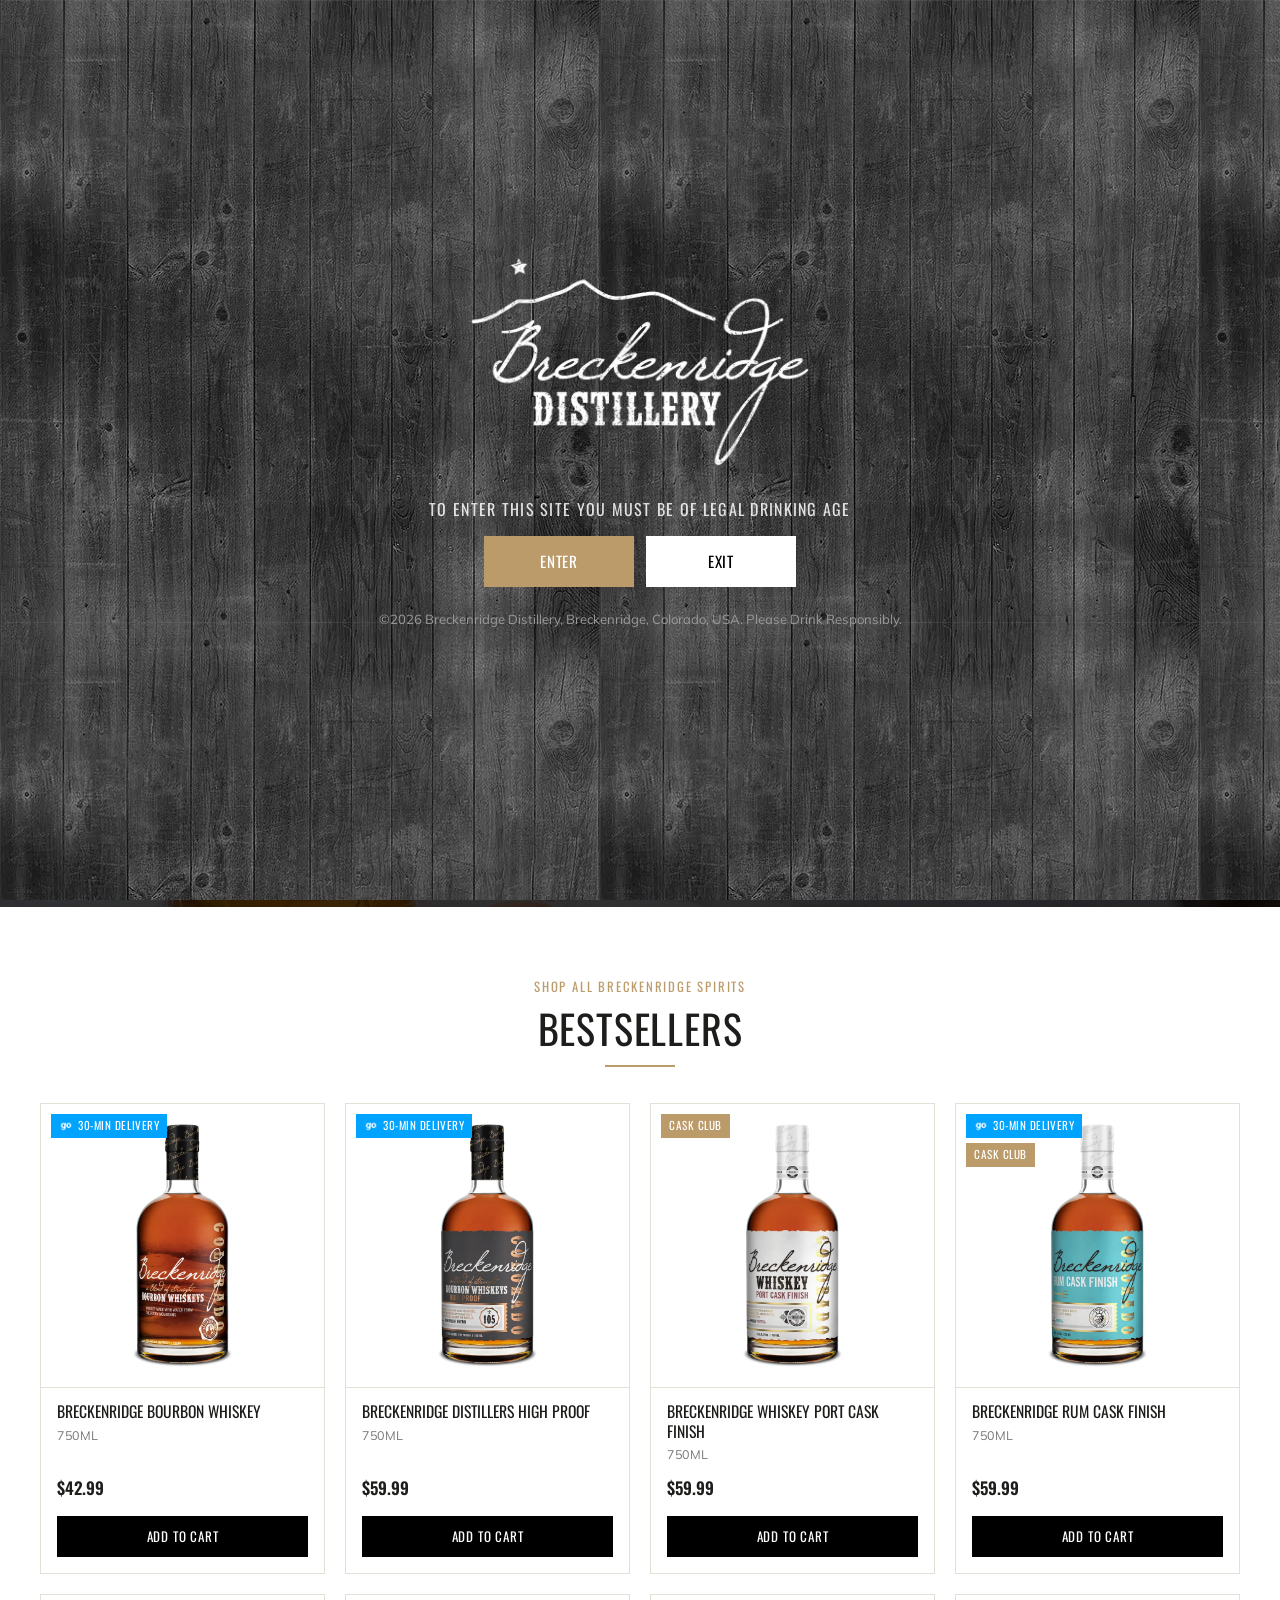
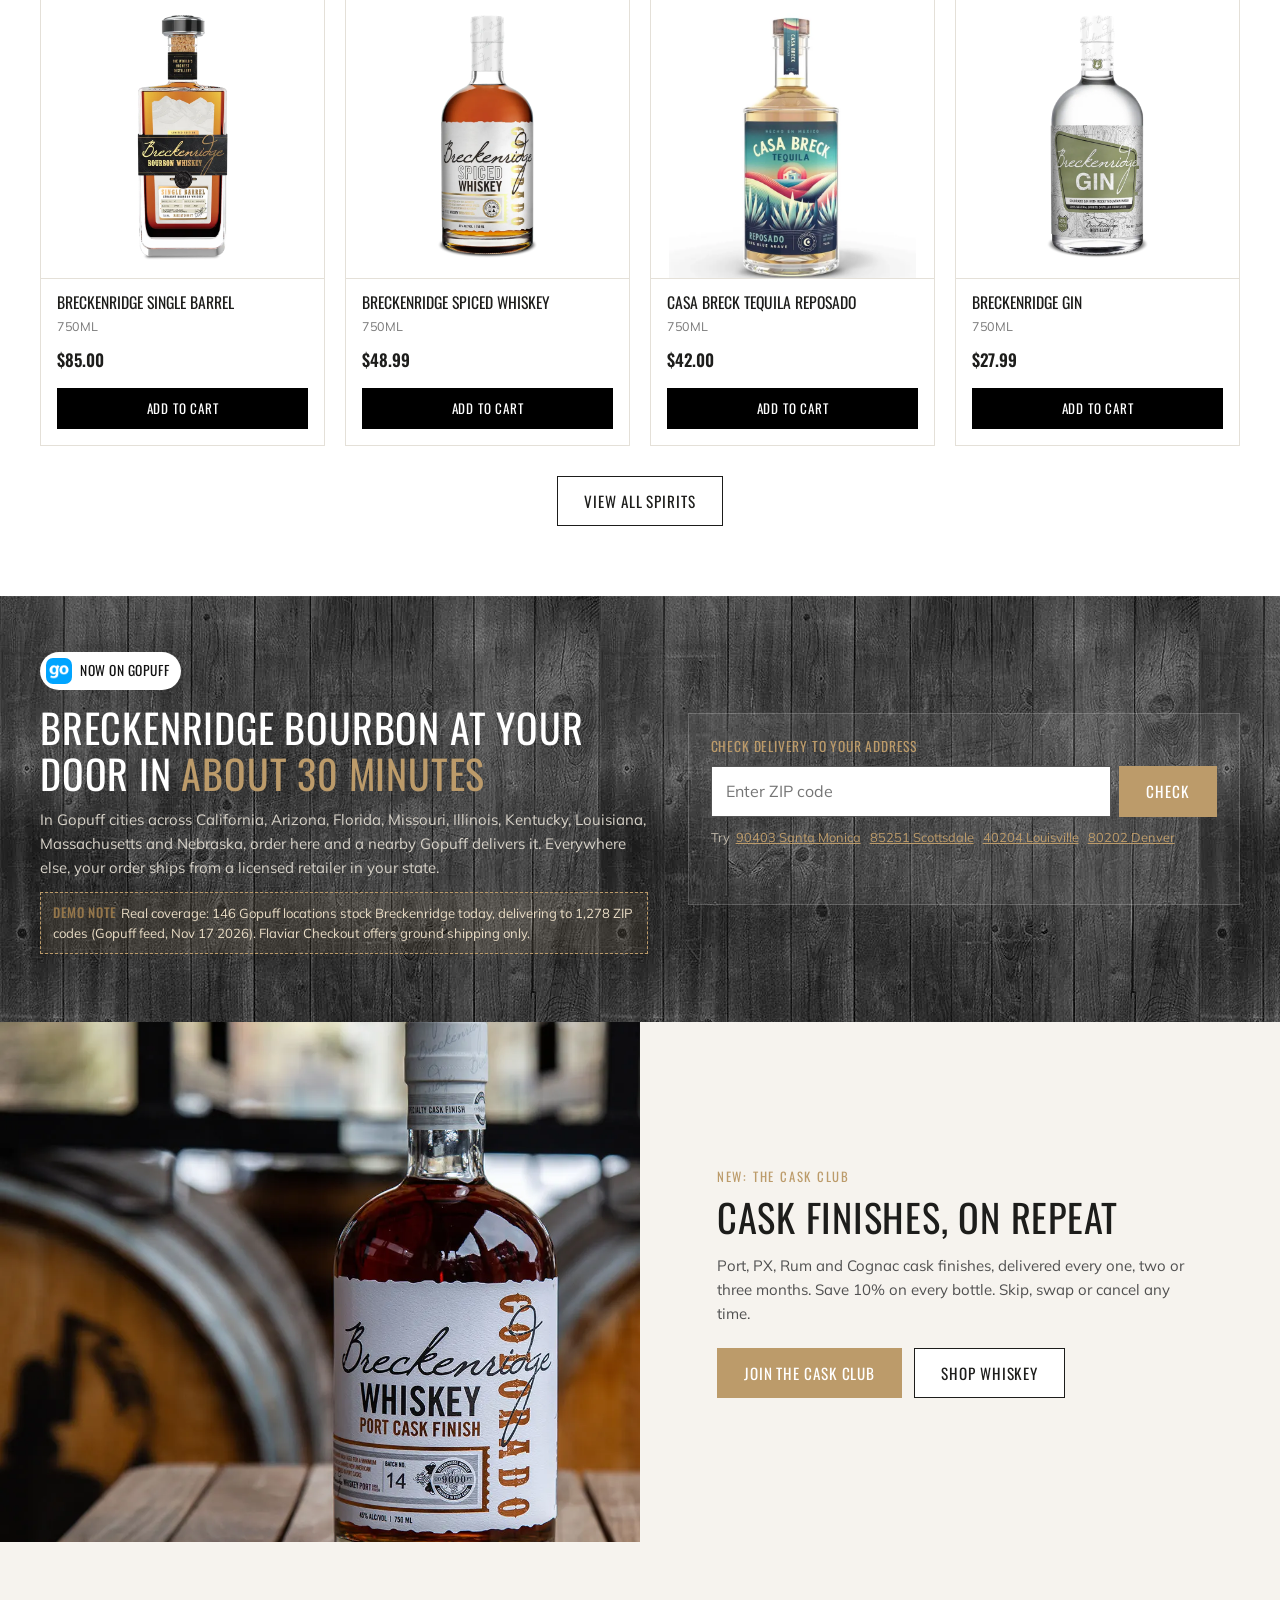
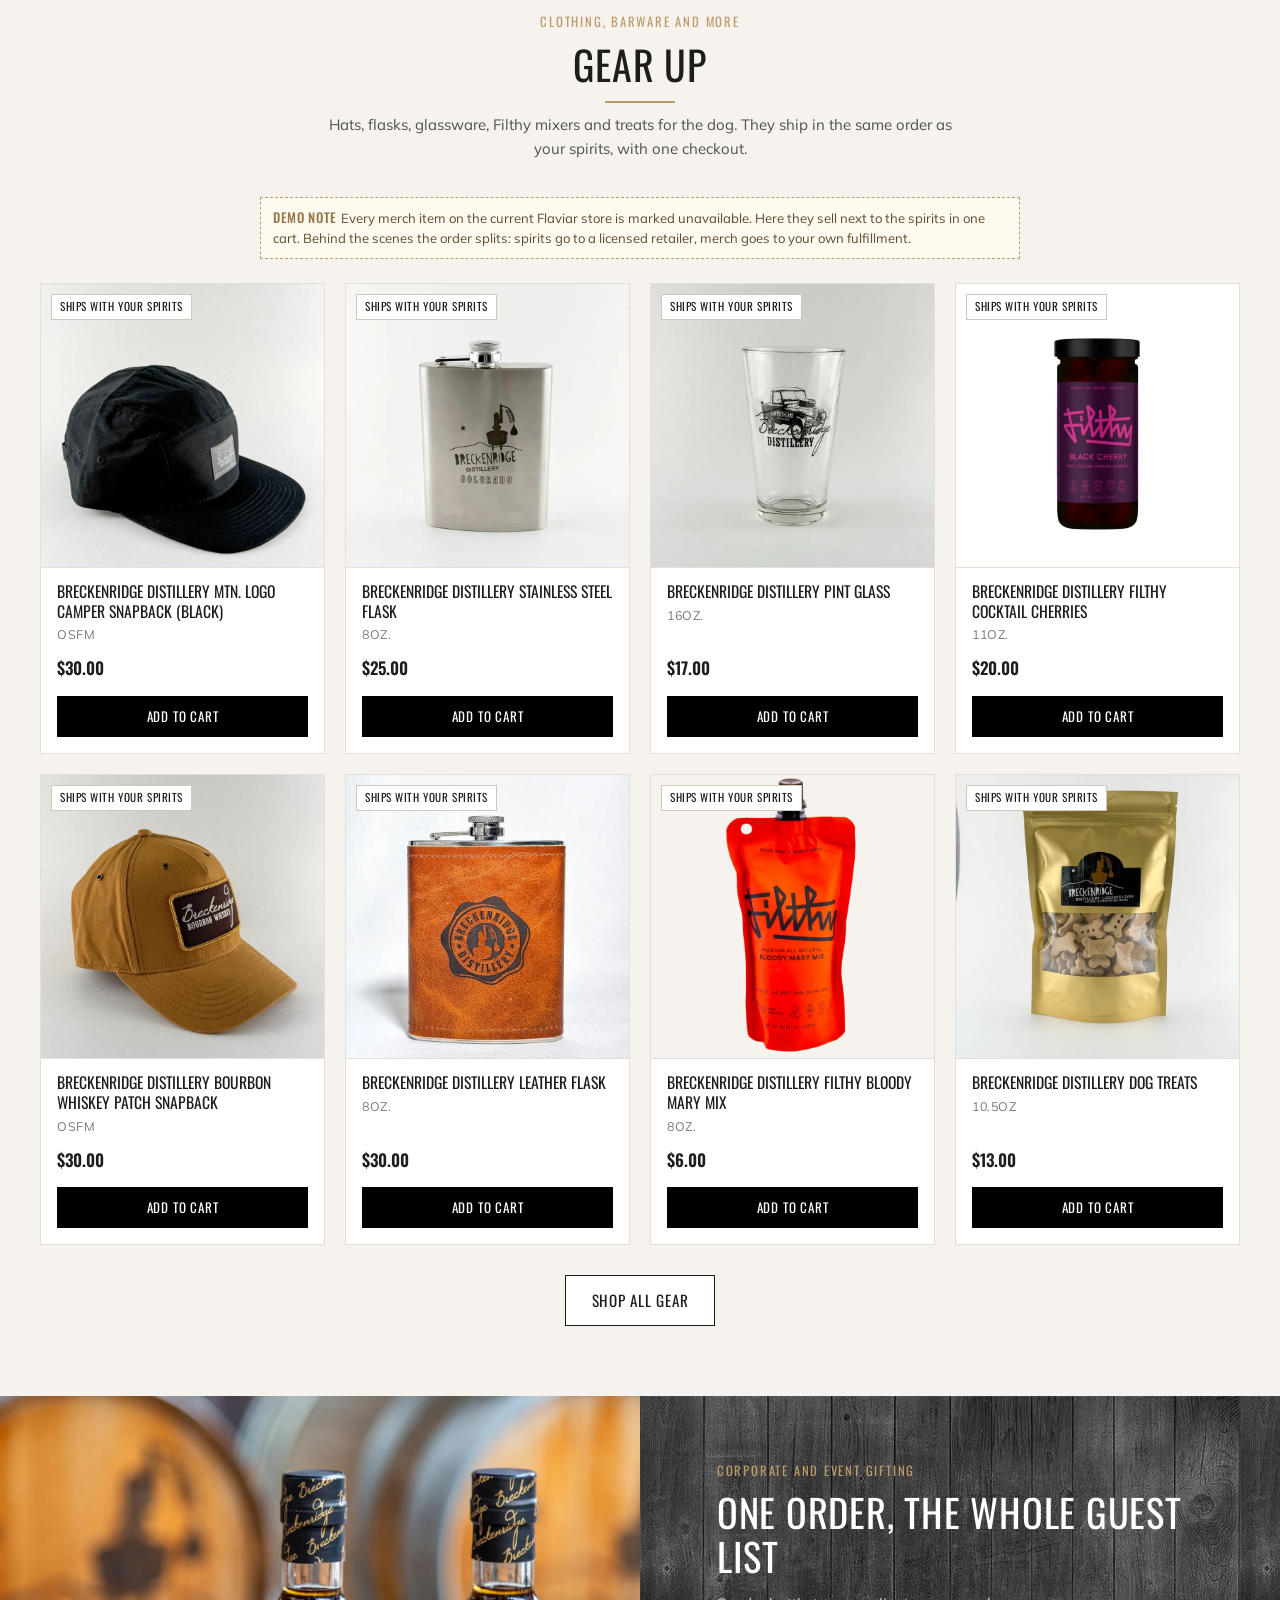
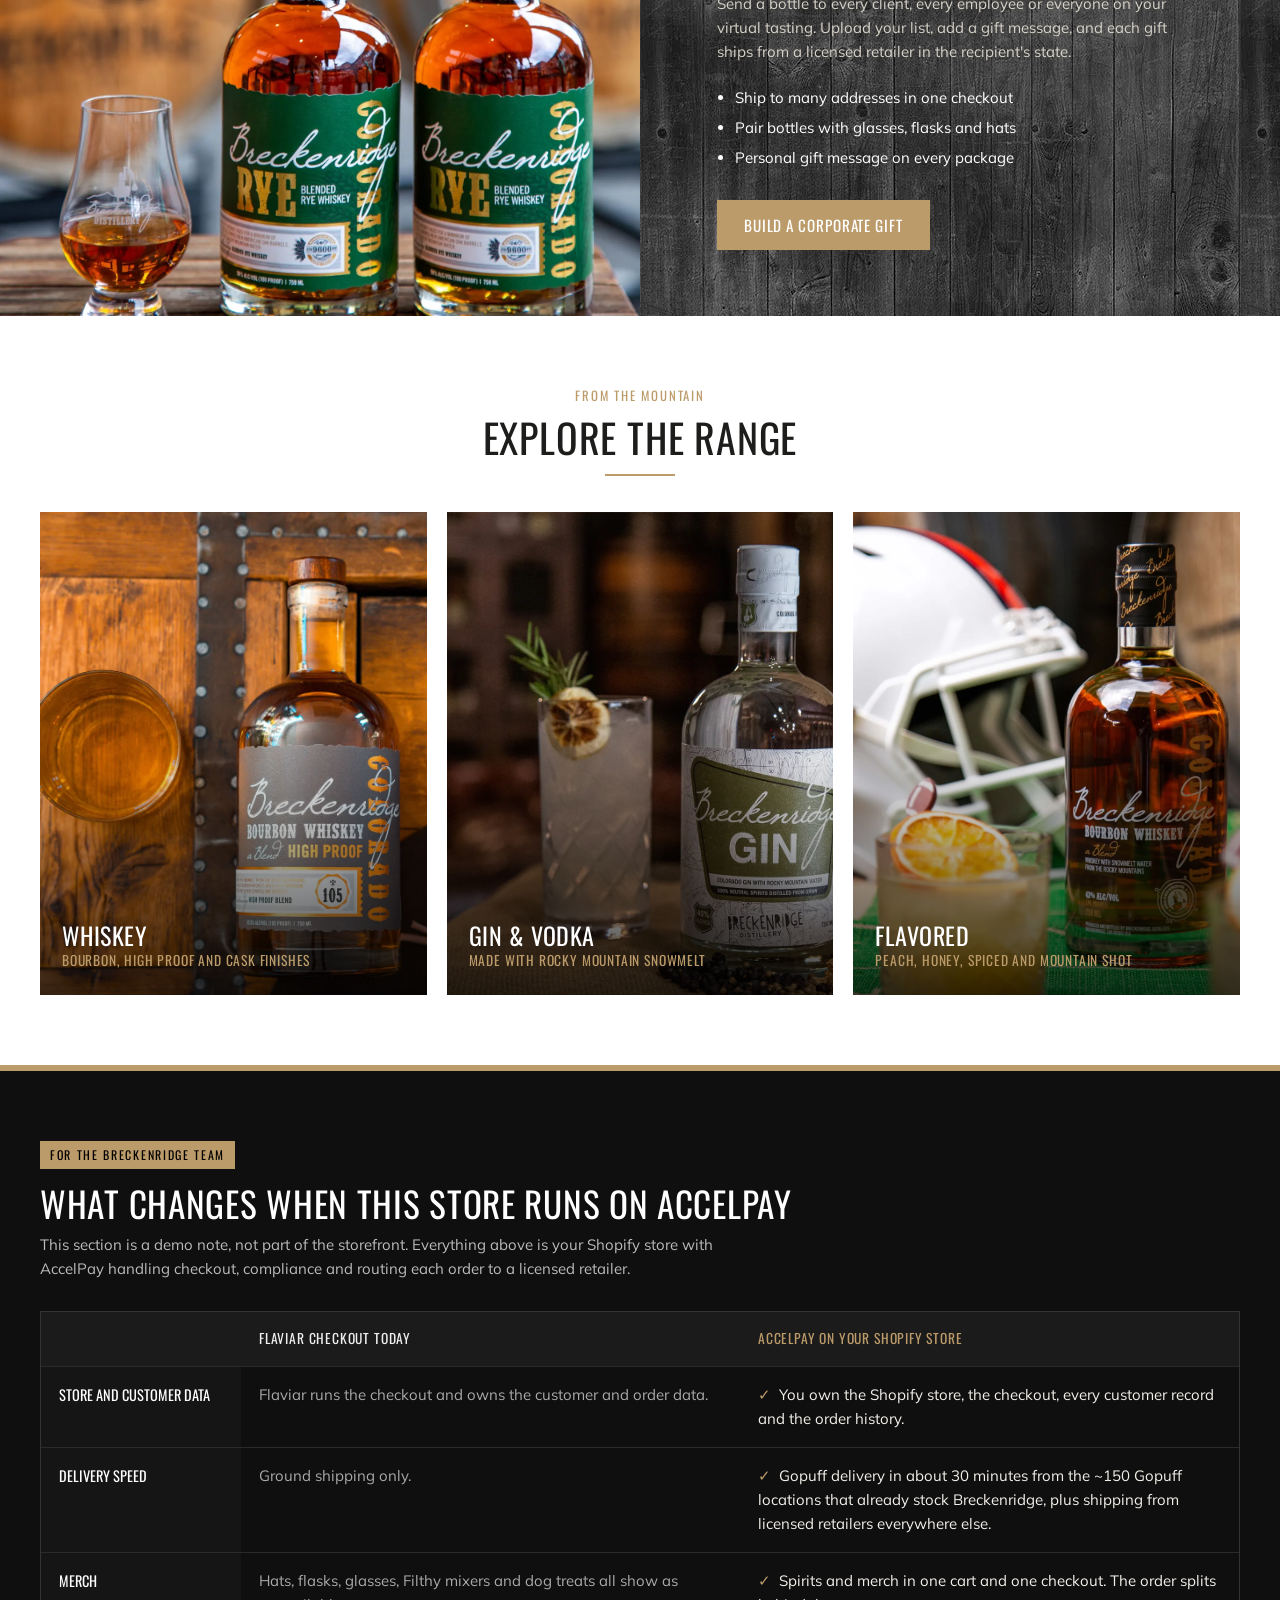
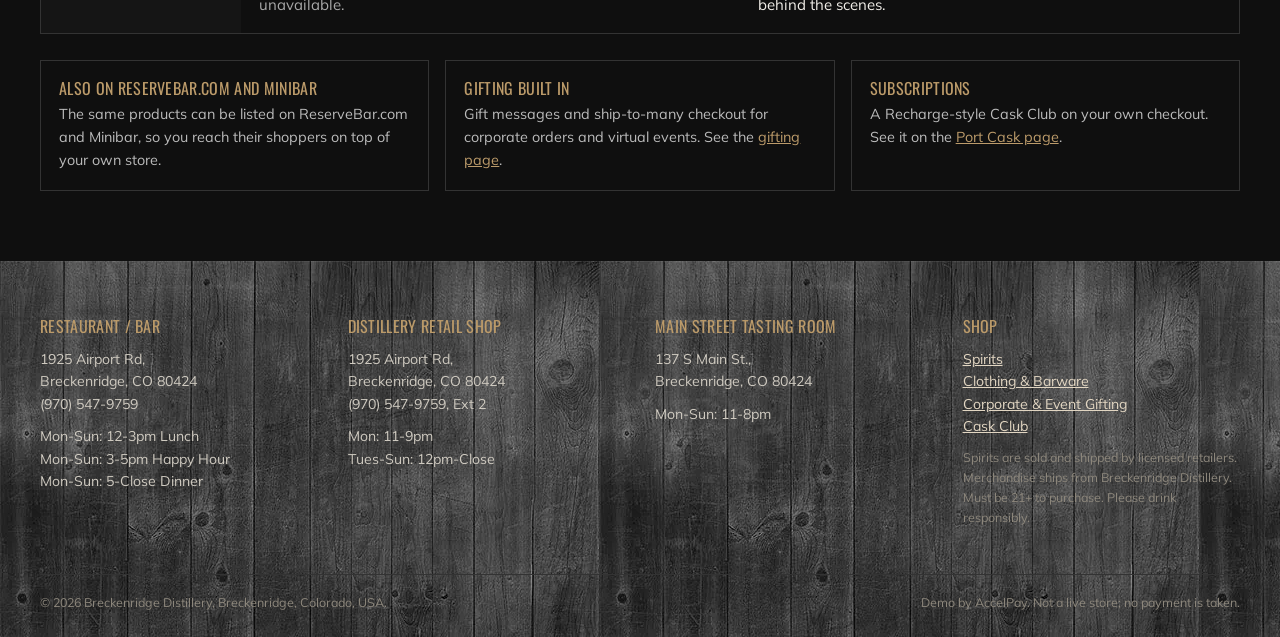
==== index.html @ cc754fd2 "Breckenridge Distillery storefront demo on AccelPay Co-Authored-By: Claude Opus 5.5 <noreply@anthrop" ====
<!doctype html>
<html lang="en">
<head>
<meta charset="utf-8">
<meta name="viewport" content="width=device-width,initial-scale=1">
<title>Breckenridge Distillery | Shop Bourbon, Whiskey, Gin, Vodka and Gear</title>
<meta name="robots" content="noindex,nofollow">
<link rel="icon" href="assets/img/logo-mtn.webp">
<link rel="preconnect" href="https://fonts.googleapis.com">
<link rel="preconnect" href="https://fonts.gstatic.com" crossorigin>
<link rel="stylesheet" href="https://fonts.googleapis.com/css2?family=Oswald:wght@300;400;500;600&family=Mulish:wght@400;600;700&display=swap">
<link rel="stylesheet" href="styles.css?v=1">
</head>
<body data-page="home">
<div id="site-header"></div>

<section class="hero">
  <div>
    <img class="mtn" src="assets/img/logo-mtn.webp" alt="Breckenridge Distillery" width="700" height="438">
    <h1>The World's Highest Distillery</h1>
    <p>Something good. Real good. Blended with Rocky Mountain snowmelt in Breckenridge, Colorado, and now at your door in about 30 minutes in Gopuff cities.</p>
    <div class="ctas"><a class="btn" href="shop.html?c=spirits">Shop spirits</a><a class="btn ghost" href="#deliver">Get it in 30 minutes</a></div>
  </div>
</section>

<section class="band">
  <div class="wrap">
    <div class="sec-head"><div class="eyebrow">Shop all Breckenridge spirits</div><h2>Bestsellers</h2><div class="rule"></div></div>
    <div class="grid" data-grid="breckenridge-bourbon, breckenridge-distillers-high-proof, breckenridge-whiskey-port-cask-finish, breckenridge-rum-cask-bourbon, breckenridge-single-barrel, breckenridge-spiced-whiskey, casa-breck-tequila-reposado, breckenridge-gin"></div>
    <div style="text-align:center;margin-top:30px"><a class="btn outline" href="shop.html?c=spirits">View all spirits</a></div>
  </div>
</section>

<section class="deliver" id="deliver">
  <div class="wrap inner">
    <div>
      <span class="gp-chip"><img src="assets/img/gopuff-icon.png" alt="Gopuff">Now on Gopuff</span>
      <h2>Breckenridge Bourbon at your door in <span>about 30 minutes</span></h2>
      <p>In Gopuff cities across California, Arizona, Florida, Missouri, Illinois, Kentucky, Louisiana, Massachusetts and Nebraska, order here and a nearby Gopuff delivers it. Everywhere else, your order ships from a licensed retailer in your state.</p>
      <div class="dnote" style="background:rgba(188,155,106,.1);color:#e9dcc5"><b>Demo note</b>Real coverage: 146 Gopuff locations stock Breckenridge today, delivering to 1,278 ZIP codes (Gopuff feed, Nov 17 2026). Flaviar Checkout offers ground shipping only.</div>
    </div>
    <div class="zipcheck" data-zipcheck="breckenridge-bourbon">
      <label for="home-zip">Check delivery to your address</label>
      <div class="row"><input id="home-zip" type="text" inputmode="numeric" maxlength="5" placeholder="Enter ZIP code"><button class="btn go">Check</button></div>
      <div class="try">Try <button data-try="90403">90403 Santa Monica</button> <button data-try="85251">85251 Scottsdale</button> <button data-try="40204">40204 Louisville</button> <button data-try="80202">80202 Denver</button></div>
      <div class="zipres" aria-live="polite"></div>
    </div>
  </div>
</section>

<section class="split rev">
  <div class="img" style="background-image:url(assets/img/port.webp)"></div>
  <div class="txt">
    <div class="eyebrow">New: the Cask Club</div>
    <h2>Cask finishes, on repeat</h2>
    <p>Port, PX, Rum and Cognac cask finishes, delivered every one, two or three months. Save 10% on every bottle. Skip, swap or cancel any time.</p>
    <div class="ctas"><a class="btn" href="product.html?p=breckenridge-whiskey-port-cask-finish#club">Join the Cask Club</a><a class="btn outline" href="shop.html?c=whiskey">Shop whiskey</a></div>
  </div>
</section>

<section class="band" style="background:var(--panel)">
  <div class="wrap">
    <div class="sec-head"><div class="eyebrow">Clothing, barware and more</div><h2>Gear up</h2><div class="rule"></div><p>Hats, flasks, glassware, Filthy mixers and treats for the dog. They ship in the same order as your spirits, with one checkout.</p></div>
    <div class="dnote" style="max-width:760px;margin:0 auto 24px"><b>Demo note</b>Every merch item on the current Flaviar store is marked unavailable. Here they sell next to the spirits in one cart. Behind the scenes the order splits: spirits go to a licensed retailer, merch goes to your own fulfillment.</div>
    <div class="grid" data-grid="breckenridge-distillery-mtn-logo-camper-snapback, breckenridge-distillery-stainless-steel-flask, breckenridge-distillery-pint-glass, breckenridge-distillery-filthy-cocktail-cherries, breckenridge-distillery-bourbon-whiskey-patch-snapback, breckenridge-distillery-leather-flask, breckenridge-distillery-filthy-bloody-mary-mix, breckenridge-distillery-dog-treats"></div>
    <div style="text-align:center;margin-top:30px"><a class="btn outline" href="shop.html?c=merch">Shop all gear</a></div>
  </div>
</section>

<section class="split dark">
  <div class="img" style="background-image:url(assets/img/rye.webp)"></div>
  <div class="txt">
    <div class="eyebrow">Corporate and event gifting</div>
    <h2>One order, the whole guest list</h2>
    <p>Send a bottle to every client, every employee or everyone on your virtual tasting. Upload your list, add a gift message, and each gift ships from a licensed retailer in the recipient's state.</p>
    <ul><li>Ship to many addresses in one checkout</li><li>Pair bottles with glasses, flasks and hats</li><li>Personal gift message on every package</li></ul>
    <div class="ctas"><a class="btn" href="gifting.html">Build a corporate gift</a></div>
  </div>
</section>

<section class="band">
  <div class="wrap">
    <div class="sec-head"><div class="eyebrow">From the mountain</div><h2>Explore the range</h2><div class="rule"></div></div>
    <div class="tiles">
      <a class="tile" href="shop.html?c=whiskey" style="background-image:url(assets/img/high-proof.webp)"><div><h3>Whiskey</h3><span>Bourbon, High Proof and cask finishes</span></div></a>
      <a class="tile" href="shop.html?c=clear" style="background-image:url(assets/img/gin.webp)"><div><h3>Gin & Vodka</h3><span>Made with Rocky Mountain snowmelt</span></div></a>
      <a class="tile" href="shop.html?c=flavored" style="background-image:url(assets/img/bourbon-cocktail.webp)"><div><h3>Flavored</h3><span>Peach, Honey, Spiced and Mountain Shot</span></div></a>
    </div>
  </div>
</section>

<section class="team" id="team">
  <div class="wrap">
    <span class="label">For the Breckenridge team</span>
    <h2>What changes when this store runs on AccelPay</h2>
    <p class="lead">This section is a demo note, not part of the storefront. Everything above is your Shopify store with AccelPay handling checkout, compliance and routing each order to a licensed retailer.</p>
    <div class="cmp">
      <div class="h"></div><div class="h">Flaviar Checkout today</div><div class="h us">AccelPay on your Shopify store</div>
      <div class="k">Store and customer data</div><div class="them">Flaviar runs the checkout and owns the customer and order data.</div><div class="us">You own the Shopify store, the checkout, every customer record and the order history.</div>
      <div class="k">Delivery speed</div><div class="them">Ground shipping only.</div><div class="us">Gopuff delivery in about 30 minutes from the ~150 Gopuff locations that already stock Breckenridge, plus shipping from licensed retailers everywhere else.</div>
      <div class="k">Merch</div><div class="them">Hats, flasks, glasses, Filthy mixers and dog treats all show as unavailable.</div><div class="us">Spirits and merch in one cart and one checkout. The order splits behind the scenes.</div>
    </div>
    <div class="also">
      <div><h4>Also on ReserveBar.com and Minibar</h4><p>The same products can be listed on ReserveBar.com and Minibar, so you reach their shoppers on top of your own store.</p></div>
      <div><h4>Gifting built in</h4><p>Gift messages and ship-to-many checkout for corporate orders and virtual events. See the <a href="gifting.html" style="color:var(--gold)">gifting page</a>.</p></div>
      <div><h4>Subscriptions</h4><p>A Recharge-style Cask Club on your own checkout. See it on the <a href="product.html?p=breckenridge-whiskey-port-cask-finish#club" style="color:var(--gold)">Port Cask page</a>.</p></div>
    </div>
  </div>
</section>

<div id="site-footer"></div>
<script src="data.js?v=1"></script>
<script src="app.js?v=1"></script>
</body>
</html>
---- styles.css ----
/* Breckenridge Distillery storefront demo (AccelPay). Brand tokens from breckenridgedistillery.com:
   Oswald throughout, gold #BC9B6A, dark wood header, white product panels. */
:root {
  --ink: #1d1d1b; --ink-2: #505050; --muted: #7a7a7a; --line: #e4e0d8; --line-2: #cfc8bb;
  --bg: #ffffff; --panel: #f6f3ee; --panel-2: #efe9df; --gold: #bc9b6a; --gold-dk: #94764a;
  --orange: #fb4f14; --char: #161616; --char-2: #222; --green: #2f6b4f; --red: #b3261e;
  --gp: #00a4ff;
  --font: "Oswald", "Arial Narrow", Arial, sans-serif;
  --body: "Mulish", -apple-system, BlinkMacSystemFont, "Helvetica Neue", Arial, sans-serif;
  --maxw: 1240px;
}
* { box-sizing: border-box; }
html { scroll-behavior: smooth; }
body { margin: 0; background: var(--bg); color: var(--ink); font-family: var(--body); font-size: 15px; line-height: 1.6; -webkit-font-smoothing: antialiased; overflow-x: hidden; }
img { max-width: 100%; display: block; }
a { color: inherit; }
button, input, select, textarea { font: inherit; color: inherit; }
button { cursor: pointer; }
h1, h2, h3, h4 { font-family: var(--font); font-weight: 400; text-transform: uppercase; letter-spacing: .02em; margin: 0; line-height: 1.15; }
.wrap { max-width: var(--maxw); margin: 0 auto; padding: 0 20px; }
.gold { color: var(--gold); }
.small { font-size: .82rem; color: var(--muted); }
[hidden] { display: none !important; }

/* ------------------------------------------------ top bars */
.announce { background: #000; color: #fff; text-align: center; font-family: var(--font); font-size: .86rem; letter-spacing: .03em; padding: 8px 16px; }
.announce a { color: var(--gold); margin-left: 10px; padding-left: 10px; border-left: 1px solid #555; }
header.site { position: sticky; top: 0; z-index: 50; background: #2a2a2a url(assets/img/wood.webp) center/cover; border-bottom: 1px solid #000; }
.hdr { max-width: var(--maxw); margin: 0 auto; padding: 10px 20px; display: flex; align-items: center; gap: 24px; min-height: 76px; }
.brand { display: flex; align-items: center; gap: 14px; text-decoration: none; flex-shrink: 0; }
.brand img.logo { height: 58px; width: auto; }
.brand img.broncos { height: 26px; width: auto; }
nav.main { display: flex; gap: 24px; margin-left: auto; }
nav.main a { font-family: var(--font); text-transform: uppercase; color: #fff; text-decoration: none; font-size: .9rem; letter-spacing: .04em; padding: 4px 0; border-bottom: 2px solid transparent; }
nav.main a:hover, nav.main a.on { border-bottom-color: var(--gold); color: var(--gold); }
.hdr-icons { display: flex; align-items: center; gap: 10px; }
.cart-btn { position: relative; background: none; border: 0; color: #fff; padding: 6px; display: flex; }
.cart-btn svg { width: 26px; height: 26px; }
.cart-btn .count { position: absolute; top: -2px; right: -4px; background: var(--gold); color: #000; font-family: var(--font); font-size: .7rem; min-width: 18px; height: 18px; border-radius: 9px; display: grid; place-items: center; padding: 0 4px; }
.burger { display: none; background: none; border: 0; color: #fff; padding: 6px; }
.burger svg { width: 26px; height: 26px; }
.mnav { display: none; background: #111; border-top: 1px solid #333; }
.mnav.on { display: block; }
.mnav a { display: block; color: #fff; text-decoration: none; font-family: var(--font); text-transform: uppercase; padding: 13px 20px; border-bottom: 1px solid #262626; letter-spacing: .04em; }

/* ------------------------------------------------ buttons */
.btn { display: inline-flex; align-items: center; justify-content: center; gap: 8px; background: var(--gold); color: #fff; border: 1px solid var(--gold); padding: 12px 26px; font-family: var(--font); text-transform: uppercase; letter-spacing: .06em; font-size: .95rem; text-decoration: none; border-radius: 0; transition: background .15s; }
.btn:hover { background: var(--gold-dk); border-color: var(--gold-dk); }
.btn.dark { background: #000; border-color: #000; }
.btn.dark:hover { background: #333; }
.btn.ghost { background: transparent; color: #fff; border-color: #fff; }
.btn.ghost:hover { background: #fff; color: #000; }
.btn.outline { background: #fff; color: var(--ink); border-color: var(--ink); }
.btn.outline:hover { background: var(--ink); color: #fff; }
.btn.block { width: 100%; }
.btn:disabled { opacity: .45; cursor: not-allowed; }

/* ------------------------------------------------ hero */
.hero { position: relative; min-height: 600px; display: grid; place-items: center; text-align: center; color: #fff; background: #111 url(assets/img/pour.webp) center 40%/cover; }
.hero::before { content: ""; position: absolute; inset: 0; background: linear-gradient(180deg, rgba(0,0,0,.35), rgba(0,0,0,.55) 60%, rgba(0,0,0,.75)); }
.hero > div { position: relative; padding: 60px 20px; max-width: 820px; }
.hero img.mtn { width: min(420px, 62vw); margin: 0 auto 18px; }
.hero h1 { color: var(--gold); font-size: clamp(2rem, 4.6vw, 3.2rem); margin-bottom: 12px; }
.hero p { font-family: var(--font); font-weight: 300; font-size: clamp(1.05rem, 2vw, 1.3rem); margin: 0 auto 26px; max-width: 640px; }
.hero .ctas { display: flex; gap: 12px; justify-content: center; flex-wrap: wrap; }

.page-banner { position: relative; color: #fff; text-align: center; padding: 70px 20px; background: #222 url(assets/img/lineup.webp) center/cover; }
.page-banner::before { content: ""; position: absolute; inset: 0; background: rgba(0,0,0,.45); }
.page-banner > * { position: relative; }
.page-banner h1 { font-size: clamp(2rem, 4vw, 2.8rem); }
.page-banner p { font-family: var(--font); font-weight: 300; margin: 8px 0 0; font-size: 1.1rem; }
.crumbs { text-align: center; font-family: var(--font); font-size: .82rem; text-transform: uppercase; color: var(--ink-2); padding: 16px 0; }
.crumbs a { text-decoration: none; }
.crumbs b { color: var(--gold); font-weight: 400; }

/* ------------------------------------------------ sections */
section.band { padding: 70px 0; }
.sec-head { text-align: center; margin-bottom: 36px; }
.sec-head h2 { font-size: clamp(1.7rem, 3.4vw, 2.5rem); color: var(--ink); }
.sec-head p { color: var(--ink-2); max-width: 640px; margin: 10px auto 0; }
.sec-head .eyebrow, .eyebrow { font-family: var(--font); text-transform: uppercase; letter-spacing: .14em; font-size: .8rem; color: var(--gold); margin-bottom: 8px; }
.rule { width: 70px; height: 2px; background: var(--gold); margin: 14px auto 0; }

/* delivery band */
.deliver { background: #141414 url(assets/img/wood-tile.webp); color: #fff; }
.deliver .inner { display: grid; grid-template-columns: 1.1fr 1fr; gap: 40px; align-items: center; padding: 56px 20px; }
.deliver h2 { font-size: clamp(1.7rem, 3.4vw, 2.5rem); color: #fff; }
.deliver h2 span { color: var(--gold); }
.deliver p { color: #d7d2c8; margin: 12px 0 0; }
.gp-chip { display: inline-flex; align-items: center; gap: 8px; background: #fff; color: #111; padding: 6px 12px 6px 6px; border-radius: 999px; font-family: var(--font); font-size: .85rem; text-transform: uppercase; letter-spacing: .04em; margin-bottom: 14px; }
.gp-chip img { width: 26px; height: 26px; border-radius: 7px; }
.zipcheck { background: rgba(255,255,255,.06); border: 1px solid rgba(255,255,255,.18); padding: 22px; }
.zipcheck label { font-family: var(--font); text-transform: uppercase; font-size: .85rem; letter-spacing: .06em; color: var(--gold); display: block; margin-bottom: 8px; }
.zipcheck .row { display: flex; gap: 8px; }
.zipcheck input { flex: 1; min-width: 0; padding: 12px 14px; border: 1px solid #555; background: #fff; color: #111; font-size: 1rem; border-radius: 0; }
.zipcheck .try { margin-top: 10px; font-size: .8rem; color: #bdb6a8; }
.zipcheck .try button { background: none; border: 0; color: var(--gold); text-decoration: underline; padding: 0 3px; font-size: .8rem; }
.zipres { margin-top: 14px; font-size: .92rem; min-height: 1.4em; }
.zipres .ok { display: flex; gap: 10px; align-items: flex-start; }
.zipres img { width: 28px; height: 28px; border-radius: 7px; flex-shrink: 0; margin-top: 2px; }
.light .zipres { color: var(--ink); }

/* ------------------------------------------------ product grid */
.grid { display: grid; grid-template-columns: repeat(4, 1fr); gap: 20px; }
.card { border: 1px solid var(--line); background: #fff; display: flex; flex-direction: column; text-decoration: none; position: relative; transition: border-color .15s, box-shadow .15s; }
.card:hover { border-color: var(--line-2); box-shadow: 0 6px 22px rgba(0,0,0,.07); }
.card .pic { aspect-ratio: 1/1; background: #fff; display: grid; place-items: center; padding: 18px; overflow: hidden; }
.card .pic img { width: 100%; height: 100%; object-fit: contain; transition: transform .3s; }
.card.merch .pic { padding: 0; background: var(--panel); }
.card.merch .pic img { width: 100%; height: 100%; object-fit: cover; }
.card:hover .pic img { transform: scale(1.03); }
.card .info { padding: 14px 16px 16px; border-top: 1px solid var(--line); display: flex; flex-direction: column; gap: 4px; flex: 1; }
.card .nm { font-family: var(--font); text-transform: uppercase; font-size: .98rem; line-height: 1.25; color: var(--ink); }
.card .meta { font-size: .78rem; color: var(--muted); text-transform: uppercase; letter-spacing: .05em; }
.card .pr { font-family: var(--font); font-weight: 600; font-size: 1.05rem; margin-top: auto; padding-top: 6px; }
.card .quick { margin-top: 10px; }
.card .quick .btn { width: 100%; padding: 9px 12px; font-size: .82rem; }
.tags { position: absolute; top: 10px; left: 10px; display: flex; flex-direction: column; gap: 5px; z-index: 2; align-items: flex-start; }
.tag { font-family: var(--font); font-size: .7rem; text-transform: uppercase; letter-spacing: .05em; padding: 3px 8px; background: #000; color: #fff; }
.tag.gp { background: var(--gp); display: inline-flex; align-items: center; gap: 5px; }
.tag.gp img { width: 14px; height: 14px; border-radius: 3px; }
.tag.club { background: var(--gold); }
.tag.ship { background: #fff; color: var(--ink); border: 1px solid var(--line-2); }

.filters { display: flex; gap: 8px; flex-wrap: wrap; justify-content: center; margin-bottom: 30px; }
.filters button { background: #fff; border: 1px solid var(--line-2); padding: 8px 16px; font-family: var(--font); text-transform: uppercase; font-size: .85rem; letter-spacing: .04em; }
.filters button.on, .filters button:hover { background: #000; color: #fff; border-color: #000; }
.count-line { text-align: right; font-family: var(--font); font-size: .85rem; color: var(--ink-2); margin-bottom: 12px; }

/* feature splits */
.split { display: grid; grid-template-columns: 1fr 1fr; min-height: 520px; }
.split .img { background: #222 center/cover; min-height: 340px; }
.split .txt { display: flex; flex-direction: column; justify-content: center; padding: 60px clamp(24px, 6vw, 80px); background: var(--panel); }
.split.dark .txt { background: #141414 url(assets/img/wood-tile.webp); color: #fff; }
.split.dark .txt p { color: #d7d2c8; }
.split h2 { font-size: clamp(1.7rem, 3.2vw, 2.4rem); margin-bottom: 14px; }
.split p { color: var(--ink-2); margin: 0 0 22px; max-width: 520px; }
.split ul { margin: 0 0 24px; padding-left: 18px; color: inherit; }
.split ul li { margin-bottom: 6px; }
.split .ctas { display: flex; gap: 12px; flex-wrap: wrap; }

.tiles { display: grid; grid-template-columns: repeat(3, 1fr); gap: 20px; }
.tile { position: relative; aspect-ratio: 4/5; background: #222 center/cover; display: flex; align-items: flex-end; text-decoration: none; color: #fff; }
.tile::before { content: ""; position: absolute; inset: 0; background: linear-gradient(180deg, transparent 45%, rgba(0,0,0,.75)); }
.tile div { position: relative; padding: 22px; }
.tile h3 { font-size: 1.5rem; }
.tile span { font-family: var(--font); color: var(--gold); text-transform: uppercase; font-size: .85rem; letter-spacing: .06em; }

/* demo notes (for the call; toggled from the ribbon) */
.dnote { border: 1px dashed var(--gold); background: #fffaf0; color: #5b4a2c; font-size: .82rem; padding: 10px 12px; margin: 12px 0; line-height: 1.5; }
.dnote b { font-family: var(--font); font-weight: 500; text-transform: uppercase; letter-spacing: .05em; color: var(--gold-dk); margin-right: 4px; }
body.hide-notes .dnote { display: none; }

/* ------------------------------------------------ team section */
.team { background: #0f0f0f; color: #eee; padding: 70px 0; border-top: 6px solid var(--gold); }
.team .label { display: inline-block; font-family: var(--font); text-transform: uppercase; letter-spacing: .14em; font-size: .75rem; color: #000; background: var(--gold); padding: 4px 10px; margin-bottom: 14px; }
.team h2 { font-size: clamp(1.6rem, 3vw, 2.2rem); color: #fff; }
.team .lead { color: #bbb; max-width: 720px; margin: 10px 0 30px; }
.cmp { display: grid; grid-template-columns: 200px 1fr 1fr; border: 1px solid #333; }
.cmp > div { padding: 16px 18px; border-bottom: 1px solid #2a2a2a; }
.cmp .h { font-family: var(--font); text-transform: uppercase; letter-spacing: .06em; font-size: .85rem; background: #1b1b1b; }
.cmp .h.us { color: var(--gold); }
.cmp .k { font-family: var(--font); text-transform: uppercase; font-size: .9rem; color: #fff; background: #151515; }
.cmp .them { color: #a9a9a9; }
.cmp .us { color: #f2efe9; }
.cmp .us::before { content: "\2713"; color: var(--gold); margin-right: 8px; }
.cmp .h.us::before { content: none; }
.cmp > div:nth-last-child(-n+3) { border-bottom: 0; }
.team .also { display: grid; grid-template-columns: repeat(3, 1fr); gap: 16px; margin-top: 26px; }
.team .also div { border: 1px solid #333; padding: 18px; }
.team .also h4 { color: var(--gold); font-size: 1rem; margin-bottom: 6px; }
.team .also p { margin: 0; color: #bbb; font-size: .9rem; }

/* ------------------------------------------------ footer */
footer.site { background: #111 url(assets/img/wood-tile.webp); color: #cfcac0; padding: 56px 0 24px; font-size: .88rem; }
.fcols { display: grid; grid-template-columns: repeat(4, 1fr); gap: 30px; }
footer h4 { color: var(--gold); font-size: 1rem; margin-bottom: 12px; }
footer p { margin: 0 0 10px; }
footer .note { font-size: .78rem; color: #8d877c; }
.fbottom { border-top: 1px solid #333; margin-top: 36px; padding-top: 18px; display: flex; justify-content: space-between; gap: 16px; flex-wrap: wrap; font-size: .78rem; color: #8d877c; }
.fbottom a { color: #8d877c; }
.demo-tag { position: fixed; left: 12px; bottom: 12px; z-index: 40; background: rgba(0,0,0,.82); color: #e9e2d4; font-size: .72rem; padding: 6px 10px; border: 1px solid #444; display: flex; gap: 10px; align-items: center; }
.demo-tag button { background: none; border: 0; color: var(--gold); text-decoration: underline; padding: 0; font-size: .72rem; }

/* ------------------------------------------------ cart drawer */
.scrim { position: fixed; inset: 0; background: rgba(0,0,0,.5); opacity: 0; pointer-events: none; transition: opacity .2s; z-index: 80; }
.scrim.on { opacity: 1; pointer-events: auto; }
.drawer { position: fixed; top: 0; right: 0; bottom: 0; width: min(440px, 100%); background: #fff; z-index: 90; transform: translateX(100%); transition: transform .25s ease; display: flex; flex-direction: column; }
.drawer.on { transform: none; }
.drawer .dh { display: flex; justify-content: space-between; align-items: center; padding: 18px 20px; border-bottom: 1px solid var(--line); }
.drawer .dh h3 { font-size: 1.3rem; }
.drawer .x { background: none; border: 0; font-size: 1.6rem; line-height: 1; padding: 4px; }
.meter { padding: 14px 20px; background: var(--panel); font-size: .85rem; }
.meter .bar { height: 6px; background: #ddd5c6; margin-top: 8px; }
.meter .bar i { display: block; height: 100%; background: var(--gold); transition: width .3s; }
.dbody { flex: 1; overflow-y: auto; padding: 6px 20px; }
.line { display: grid; grid-template-columns: 72px 1fr auto; gap: 14px; padding: 16px 0; border-bottom: 1px solid var(--line); align-items: start; }
.line .th { width: 72px; height: 72px; background: var(--panel); display: grid; place-items: center; overflow: hidden; }
.line .th img { max-height: 66px; width: auto; }
.line .th.merch img { width: 100%; height: 100%; object-fit: cover; max-height: none; }
.line .nm { font-family: var(--font); text-transform: uppercase; font-size: .9rem; line-height: 1.25; }
.line .sub { font-size: .76rem; color: var(--muted); margin-top: 3px; }
.line .sub.club { color: var(--gold-dk); }
.qty { display: inline-flex; border: 1px solid var(--line-2); margin-top: 8px; }
.qty button { background: none; border: 0; width: 30px; height: 30px; font-size: 1rem; }
.qty span { min-width: 28px; display: grid; place-items: center; font-size: .88rem; }
.line .pr { font-family: var(--font); font-weight: 600; text-align: right; }
.line .rm { display: block; background: none; border: 0; color: var(--muted); font-size: .74rem; text-decoration: underline; margin-top: 6px; padding: 0; margin-left: auto; }
.upsell { padding: 14px 0 6px; }
.upsell h4 { font-size: .9rem; margin-bottom: 10px; }
.uprow { display: flex; gap: 10px; overflow-x: auto; padding-bottom: 6px; }
.upc { flex: 0 0 128px; border: 1px solid var(--line); padding: 8px; font-size: .76rem; }
.upc img { height: 80px; width: 100%; object-fit: cover; background: var(--panel); margin-bottom: 6px; }
.upc .n { font-family: var(--font); text-transform: uppercase; line-height: 1.2; height: 2.4em; overflow: hidden; }
.upc button { width: 100%; margin-top: 6px; background: #000; color: #fff; border: 0; padding: 5px; font-family: var(--font); text-transform: uppercase; font-size: .72rem; }
.dfoot { border-top: 1px solid var(--line); padding: 16px 20px 20px; }
.dfoot .tot { display: flex; justify-content: space-between; font-family: var(--font); font-size: 1.15rem; text-transform: uppercase; margin-bottom: 4px; }
.dfoot .small { margin-bottom: 12px; }
.empty { text-align: center; padding: 50px 10px; color: var(--muted); }
.gift-line { display: flex; gap: 8px; align-items: center; font-size: .85rem; padding: 12px 0 0; }

/* ------------------------------------------------ PDP */
.pdp { display: grid; grid-template-columns: minmax(0,1.05fr) minmax(0,1fr); gap: 50px; padding: 30px 0 60px; }
.pdp .gal { background: #fff; border: 1px solid var(--line); aspect-ratio: 1/1; display: grid; place-items: center; padding: 30px; position: sticky; top: 110px; }
.pdp .gal.merch { padding: 0; background: var(--panel); }
.pdp .gal img { width: 100%; height: 100%; object-fit: contain; }
.pdp .gal.merch img { width: 100%; height: 100%; object-fit: cover; }
.pdp h1 { font-size: clamp(1.7rem, 3vw, 2.3rem); margin-bottom: 8px; }
.pdp .price { font-family: var(--font); font-size: 1.5rem; font-weight: 600; margin: 6px 0 4px; }
.pdp .size { font-size: .82rem; text-transform: uppercase; color: var(--muted); letter-spacing: .06em; }
.pdp .desc { color: var(--ink-2); margin: 18px 0; }
.opt { border: 1px solid var(--line-2); padding: 14px 16px; display: flex; gap: 12px; align-items: flex-start; cursor: pointer; margin-bottom: 10px; background: #fff; }
.opt.on { border-color: var(--ink); box-shadow: inset 0 0 0 1px var(--ink); }
.opt input { margin-top: 4px; accent-color: #000; }
.opt .t { font-family: var(--font); text-transform: uppercase; font-size: .95rem; display: flex; justify-content: space-between; gap: 10px; }
.opt .d { font-size: .82rem; color: var(--ink-2); margin-top: 2px; }
.opt .save { color: var(--green); font-size: .78rem; font-family: var(--font); }
.opt select { margin-top: 8px; padding: 6px 8px; border: 1px solid var(--line-2); background: #fff; }
.buyrow { display: flex; gap: 10px; margin: 16px 0; }
.buyrow .qty { margin: 0; }
.buyrow .qty button { height: 48px; width: 40px; }
.buyrow .btn { flex: 1; }
.pdp-box { border: 1px solid var(--line); background: var(--panel); padding: 16px; margin: 14px 0; }
.pdp-box h4 { font-size: .95rem; margin-bottom: 8px; display: flex; align-items: center; gap: 8px; }
.pdp-box h4 img { width: 24px; height: 24px; border-radius: 6px; }
.pdp-box .row { display: flex; gap: 8px; }
.pdp-box input[type=text], .pdp-box textarea { flex: 1; min-width: 0; padding: 10px 12px; border: 1px solid var(--line-2); background: #fff; }
.pdp-box textarea { width: 100%; min-height: 70px; resize: vertical; margin-top: 8px; }
.pdp-box .btn { padding: 10px 16px; font-size: .85rem; }
.chk { display: flex; gap: 8px; align-items: center; font-size: .9rem; cursor: pointer; }
.chk input { accent-color: #000; width: 16px; height: 16px; }
.facts { display: grid; grid-template-columns: repeat(3, 1fr); gap: 10px; margin-top: 18px; }
.facts div { border: 1px solid var(--line); padding: 10px; text-align: center; font-size: .78rem; color: var(--ink-2); }
.facts b { display: block; font-family: var(--font); font-weight: 400; text-transform: uppercase; color: var(--ink); font-size: .9rem; }

/* ------------------------------------------------ checkout (Shopify-style) */
body.co { background: #fff; }
.co-head { background: #2a2a2a url(assets/img/wood.webp) center/cover; }
.co-head .hdr { min-height: 70px; justify-content: space-between; }
.co-head a.back { color: #fff; font-family: var(--font); text-transform: uppercase; font-size: .85rem; text-decoration: none; }
.co-wrap { display: grid; grid-template-columns: minmax(0,1fr) minmax(0,1fr); min-height: calc(100vh - 70px); }
.co-main { padding: 34px clamp(20px, 5vw, 60px) 60px; display: flex; justify-content: flex-end; }
.co-main > div { width: 100%; max-width: 580px; }
.co-side { background: var(--panel); border-left: 1px solid var(--line); padding: 34px clamp(20px, 4vw, 50px); }
.co-side > div { max-width: 460px; position: sticky; top: 20px; }
.express { display: grid; grid-template-columns: repeat(3, 1fr); gap: 8px; margin-bottom: 8px; }
.express button { border: 0; border-radius: 5px; height: 46px; font-weight: 700; color: #fff; font-size: 1rem; }
.express .sp { background: #5a31f4; }
.express .ap { background: #000; }
.express .gp { background: #000; }
.or { display: flex; align-items: center; gap: 12px; color: var(--muted); font-size: .8rem; margin: 18px 0; }
.or::before, .or::after { content: ""; flex: 1; height: 1px; background: var(--line); }
.co h2 { font-family: var(--body); text-transform: none; font-weight: 700; font-size: 1.2rem; letter-spacing: 0; margin: 26px 0 12px; }
.co h2:first-child { margin-top: 0; }
.fld { position: relative; margin-bottom: 10px; }
.fld input, .fld select, .fld textarea { width: 100%; padding: 13px 12px; border: 1px solid #d9d9d9; border-radius: 5px; background: #fff; font-size: .95rem; }
.fld input:focus, .fld select:focus, .fld textarea:focus { outline: none; border-color: #000; box-shadow: 0 0 0 1px #000; }
.fld textarea { min-height: 76px; resize: vertical; }
.frow { display: grid; grid-template-columns: 1fr 1fr; gap: 10px; }
.frow3 { display: grid; grid-template-columns: 1.3fr 1fr 1fr; gap: 10px; }
.seg { display: grid; grid-template-columns: 1fr 1fr; border: 1px solid #d9d9d9; border-radius: 5px; overflow: hidden; margin-bottom: 14px; }
.seg button { background: #fff; border: 0; padding: 12px; font-size: .9rem; }
.seg button.on { background: #000; color: #fff; }
.try-zips { font-size: .8rem; color: var(--muted); margin: -2px 0 12px; display: flex; flex-wrap: wrap; gap: 6px; align-items: center; }
.try-zips button { background: var(--panel); border: 1px solid var(--line); border-radius: 999px; padding: 3px 10px; font-size: .76rem; }
.try-zips button:hover { border-color: #000; }
.rates { border: 1px solid #d9d9d9; border-radius: 5px; overflow: hidden; }
.rate { display: flex; gap: 12px; align-items: center; padding: 14px; border-bottom: 1px solid #e6e6e6; cursor: pointer; background: #fff; }
.rate:last-child { border-bottom: 0; }
.rate.on { background: #f5f8ff; box-shadow: inset 0 0 0 1px #000; }
.rate input { accent-color: #000; }
.rate .ic { width: 36px; height: 36px; border-radius: 8px; flex-shrink: 0; display: grid; place-items: center; background: var(--panel); }
.rate .ic img { width: 36px; height: 36px; border-radius: 8px; }
.rate .ic svg { width: 20px; height: 20px; }
.rate .tx { flex: 1; min-width: 0; }
.rate .tx b { display: block; font-size: .92rem; }
.rate .tx span { display: block; font-size: .78rem; color: var(--muted); }
.rate .p { font-weight: 700; font-size: .92rem; white-space: nowrap; }
.pkg { border: 1px solid #e6e6e6; border-radius: 5px; padding: 12px 14px; margin-bottom: 10px; background: #fff; }
.pkg .ph { display: flex; justify-content: flex-start; align-items: center; flex-wrap: wrap; gap: 4px 8px; font-size: .85rem; font-weight: 700; }
.pkg .ph span { font-weight: 400; color: var(--muted); margin-left: auto; }
.pkg ul { margin: 6px 0 0; padding-left: 18px; font-size: .82rem; color: var(--ink-2); }
.msg { border-radius: 5px; padding: 12px 14px; font-size: .86rem; margin-bottom: 10px; }
.msg.warn { background: #fff4e5; border: 1px solid #f3d19c; color: #7a4b00; }
.msg.info { background: #f1f6ff; border: 1px solid #c9dafc; color: #1c3d7a; }
.msg.muted { background: #f5f5f5; color: var(--muted); }
.paybox { border: 1px solid #d9d9d9; border-radius: 5px; overflow: hidden; }
.paybox .ph2 { background: #f5f5f5; padding: 12px 14px; display: flex; justify-content: space-between; font-size: .9rem; border-bottom: 1px solid #e6e6e6; }
.paybox .pb { padding: 14px; }
.paybox .pb input { background: #fafafa; }
.place { margin-top: 20px; width: 100%; padding: 18px; font-size: 1.05rem; border-radius: 5px; }
.co-items .it { display: grid; grid-template-columns: 64px 1fr auto; gap: 14px; align-items: center; margin-bottom: 14px; }
.co-items .th { width: 64px; height: 64px; border: 1px solid var(--line-2); border-radius: 8px; background: #fff; display: grid; place-items: center; position: relative; }
.co-items .th img { max-height: 58px; width: auto; border-radius: 6px; }
.co-items .th.merch img { width: 100%; height: 100%; object-fit: cover; max-height: none; }
.co-items .th i { position: absolute; top: -8px; right: -8px; background: #666; color: #fff; font-style: normal; font-size: .72rem; min-width: 20px; height: 20px; border-radius: 10px; display: grid; place-items: center; padding: 0 5px; }
.co-items .n { font-size: .88rem; font-weight: 600; line-height: 1.3; }
.co-items .s { font-size: .76rem; color: var(--muted); }
.co-items .p { font-size: .9rem; font-weight: 600; }
.sumrow { display: flex; justify-content: space-between; font-size: .9rem; margin: 8px 0; }
.sumrow.total { font-size: 1.15rem; font-weight: 700; margin-top: 16px; padding-top: 14px; border-top: 1px solid var(--line-2); }
.sumrow .lbl small { display: block; font-size: .74rem; color: var(--muted); font-weight: 400; }
.disc { display: flex; gap: 8px; margin: 16px 0; }
.disc input { flex: 1; min-width: 0; padding: 12px; border: 1px solid #d9d9d9; border-radius: 5px; }
.disc button { padding: 0 16px; border-radius: 5px; border: 1px solid #d9d9d9; background: #eee; }
.recips { width: 100%; border-collapse: collapse; font-size: .84rem; margin-bottom: 10px; }
.recips th { text-align: left; font-weight: 600; padding: 8px 6px; border-bottom: 1px solid #e6e6e6; font-size: .76rem; color: var(--muted); text-transform: uppercase; letter-spacing: .04em; }
.recips td { padding: 6px; border-bottom: 1px solid #f0f0f0; vertical-align: top; }
.recips input { width: 100%; padding: 8px; border: 1px solid #d9d9d9; border-radius: 4px; min-width: 0; }
.recips .route { font-size: .74rem; color: var(--muted); margin-top: 3px; }
.recips .route.bad { color: var(--red); }
.recips .route.gp { color: #0077c0; }
.recips button.del { background: none; border: 0; color: var(--muted); font-size: 1.1rem; }
.rbtns { display: flex; gap: 8px; flex-wrap: wrap; margin-bottom: 12px; }
.rbtns button { background: #fff; border: 1px solid #d9d9d9; border-radius: 5px; padding: 8px 12px; font-size: .84rem; }
.rbtns button:hover { border-color: #000; }
.recips-scroll { overflow-x: auto; }

/* confirmation */
.modal { position: fixed; inset: 0; z-index: 120; background: rgba(0,0,0,.6); display: grid; place-items: center; padding: 16px; }
.modal .box { background: #fff; max-width: 620px; width: 100%; max-height: 90vh; overflow-y: auto; padding: 30px; }
.modal h3 { font-size: 1.6rem; margin-bottom: 6px; }
.modal .ok { width: 46px; height: 46px; border-radius: 50%; border: 2px solid var(--green); color: var(--green); display: grid; place-items: center; font-size: 1.4rem; margin-bottom: 14px; }
.admin { background: #f6f6f7; border: 1px solid #e1e3e5; border-radius: 8px; padding: 14px; margin-top: 16px; font-size: .84rem; }
.admin .ah { font-weight: 700; display: flex; align-items: center; gap: 8px; margin-bottom: 8px; }
.admin .ah i { width: 18px; height: 18px; background: #95bf47; border-radius: 4px; display: inline-block; }
.admin .tg { display: inline-block; background: #e4e5e7; border-radius: 4px; padding: 1px 7px; margin: 2px 4px 2px 0; font-size: .76rem; }

/* age gate */
.agegate { position: fixed; inset: 0; z-index: 200; background: #111 url(assets/img/wood-tile.webp); display: grid; place-items: center; text-align: center; color: #fff; padding: 20px; }
.agegate img { width: min(340px, 70vw); margin: 0 auto 30px; }
.agegate h2 { font-size: 1rem; letter-spacing: .08em; margin-bottom: 18px; color: rgba(255,255,255,.85); }
.agegate .b { display: flex; gap: 12px; justify-content: center; }
.agegate .b button { min-width: 150px; }
.agegate .exit { background: #fff; color: #000; border-color: #fff; }

/* gifting page */
.gift-builder { display: grid; grid-template-columns: minmax(0,1.2fr) minmax(0,1fr); gap: 40px; }
.pick { display: grid; grid-template-columns: repeat(3, 1fr); gap: 12px; }
.pick label { border: 1px solid var(--line-2); padding: 10px; cursor: pointer; text-align: center; font-size: .8rem; background: #fff; display: flex; flex-direction: column; gap: 6px; }
.pick label.on { border-color: #000; box-shadow: inset 0 0 0 1px #000; }
.pick label input { display: none; }
.pick img { height: 120px; width: 100%; object-fit: contain; }
.pick label.merch img { object-fit: cover; background: var(--panel); }
.pick .n { font-family: var(--font); text-transform: uppercase; line-height: 1.2; }
.pick .p { font-weight: 700; }
.gsum { border: 1px solid var(--line); background: var(--panel); padding: 22px; position: sticky; top: 110px; }
.gsum h3 { font-size: 1.3rem; margin-bottom: 12px; }
.gstep { font-family: var(--font); text-transform: uppercase; font-size: 1.1rem; margin: 30px 0 12px; }
.gstep:first-child { margin-top: 0; }
.gstep span { color: var(--gold); margin-right: 8px; }
.qtybig { display: flex; align-items: center; gap: 10px; }
.qtybig input { width: 100px; padding: 10px; border: 1px solid var(--line-2); font-size: 1rem; }

/* ------------------------------------------------ responsive */
@media (max-width: 1080px) {
  nav.main { gap: 16px; }
  nav.main a { font-size: .82rem; }
  .brand img.broncos { display: none; }
  .grid { grid-template-columns: repeat(3, 1fr); }
}
@media (max-width: 900px) {
  nav.main { display: none; }
  .burger { display: flex; }
  .hdr-icons { margin-left: auto; }
  .deliver .inner, .split, .pdp, .co-wrap, .gift-builder { grid-template-columns: 1fr; }
  .split.rev .img { order: -1; }
  .split .img { min-height: 300px; }
  .pdp .gal { position: static; max-height: 460px; }
  .co-side { border-left: 0; border-top: 1px solid var(--line); order: -1; padding: 20px; }
  .co-side > div { position: static; max-width: none; }
  .co-main { justify-content: stretch; padding-top: 24px; }
  .co-main > div { max-width: none; }
  .tiles { grid-template-columns: 1fr 1fr; }
  .fcols { grid-template-columns: 1fr 1fr; }
  .cmp { grid-template-columns: 1fr; }
  .cmp .h:first-child { display: none; }
  .cmp .h { display: none; }
  .cmp .k { background: #1d1d1d; color: var(--gold); border-top: 1px solid #333; }
  .cmp .them::before { content: "Flaviar Checkout today: "; font-family: var(--font); text-transform: uppercase; font-size: .78rem; color: #777; display: block; }
  .cmp .us::before { content: "With AccelPay: "; font-family: var(--font); text-transform: uppercase; font-size: .78rem; color: var(--gold); display: block; margin: 0; }
  .cmp > div:nth-last-child(-n+3) { border-bottom: 1px solid #2a2a2a; }
  .team .also { grid-template-columns: 1fr; }
  .gsum { position: static; }
}
@media (max-width: 620px) {
  body { font-size: 14.5px; }
  .announce { font-size: .76rem; }
  .announce a { display: none; }
  .hdr { padding: 8px 16px; min-height: 64px; gap: 12px; }
  .wrap { padding: 0 16px; }
  .brand img.logo { height: 46px; }
  .hero { min-height: 520px; }
  .grid { grid-template-columns: 1fr 1fr; gap: 12px; }
  .card .pic { padding: 10px; }
  .card .info { padding: 10px 10px 12px; }
  .card .nm { font-size: .86rem; }
  .tags { top: 6px; left: 6px; }
  .tag { font-size: .62rem; padding: 2px 6px; }
  section.band { padding: 48px 0; }
  .tiles { grid-template-columns: 1fr; }
  .tile { aspect-ratio: 16/10; }
  .fcols { grid-template-columns: 1fr; }
  .facts { grid-template-columns: 1fr 1fr 1fr; }
  .frow, .frow3 { grid-template-columns: 1fr; gap: 0; }
  .express { grid-template-columns: 1fr; }
  .pick { grid-template-columns: 1fr 1fr; }
  .zipcheck .row, .pdp-box .row { flex-direction: column; }
  .modal .box { padding: 22px; }
  .agegate .b button { min-width: 120px; }
  .recips th:nth-child(2), .recips td:nth-child(2) { display: none; }
  .demo-tag { left: 8px; right: 8px; bottom: 8px; justify-content: space-between; }
}
[id] { scroll-margin-top: 90px; }
footer.site a { color: #e2d6c2; }
@media (max-width: 620px) { body { padding-bottom: 56px; } }
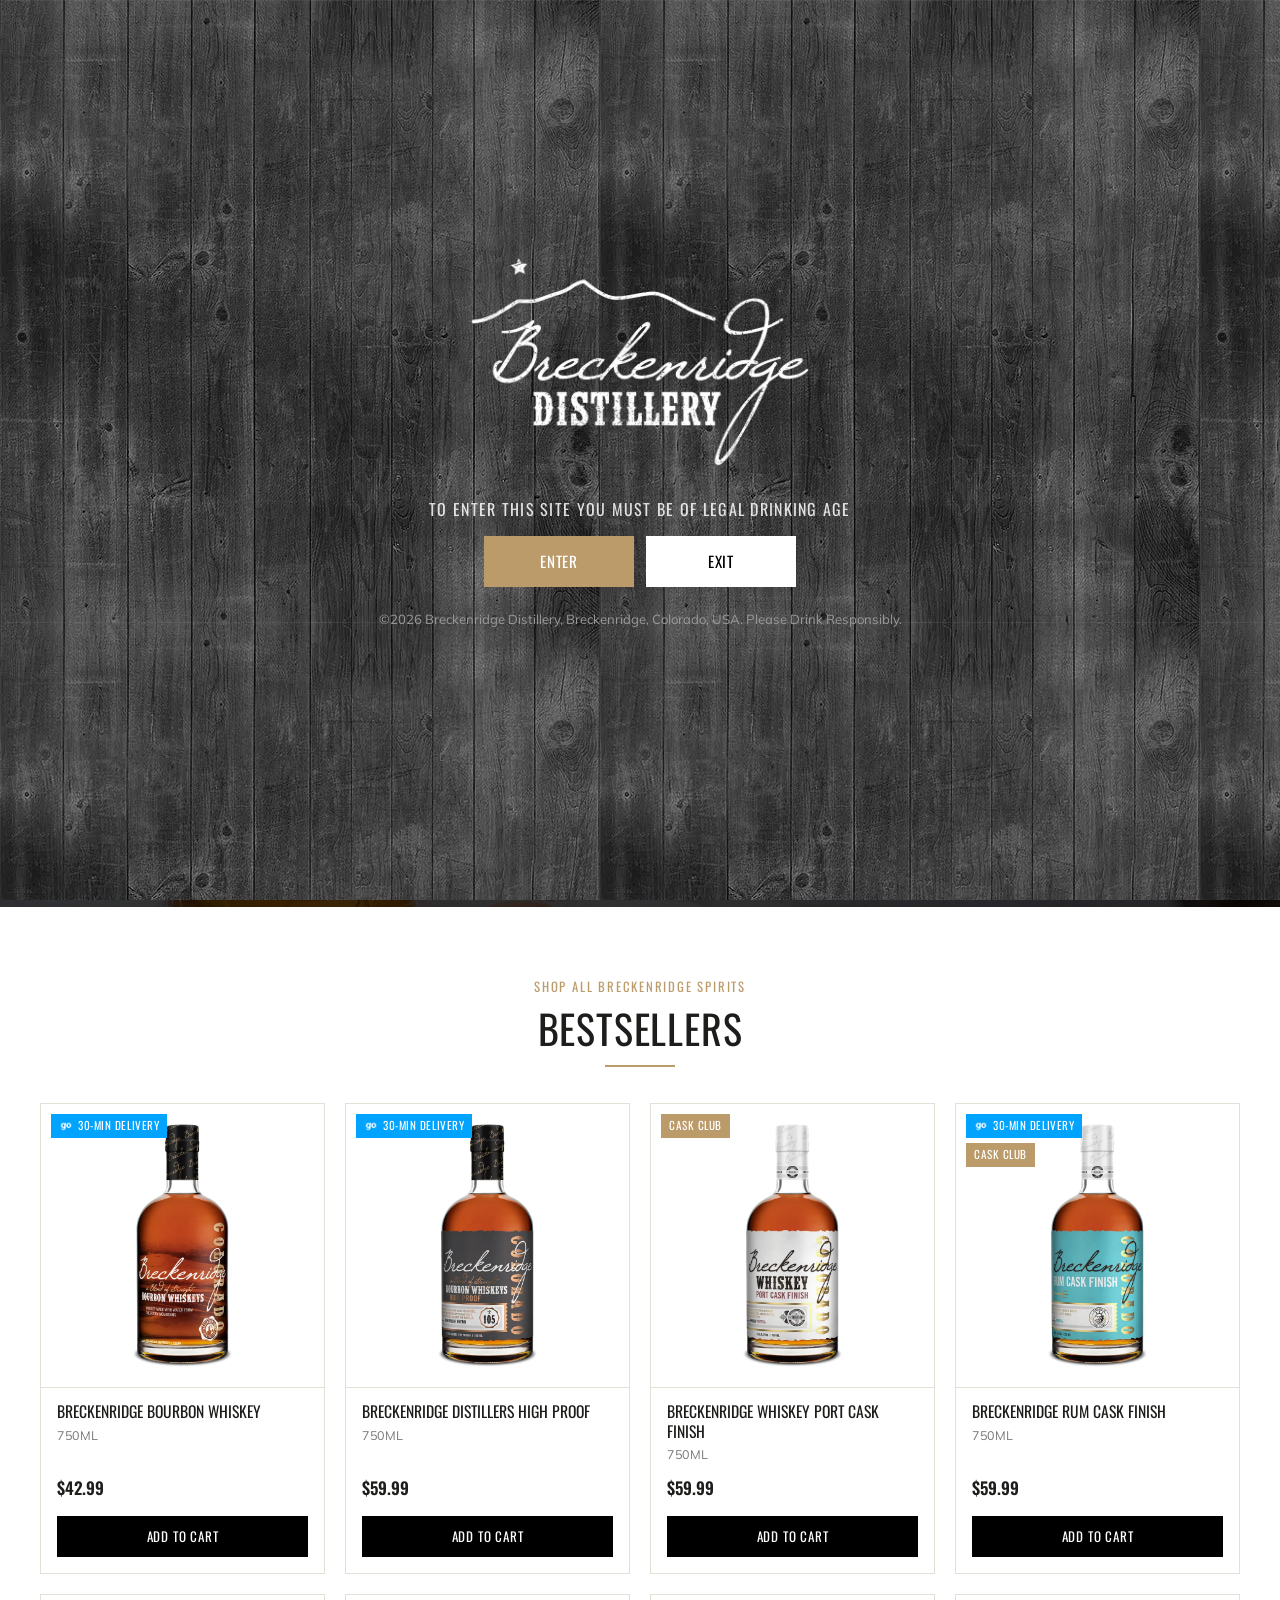
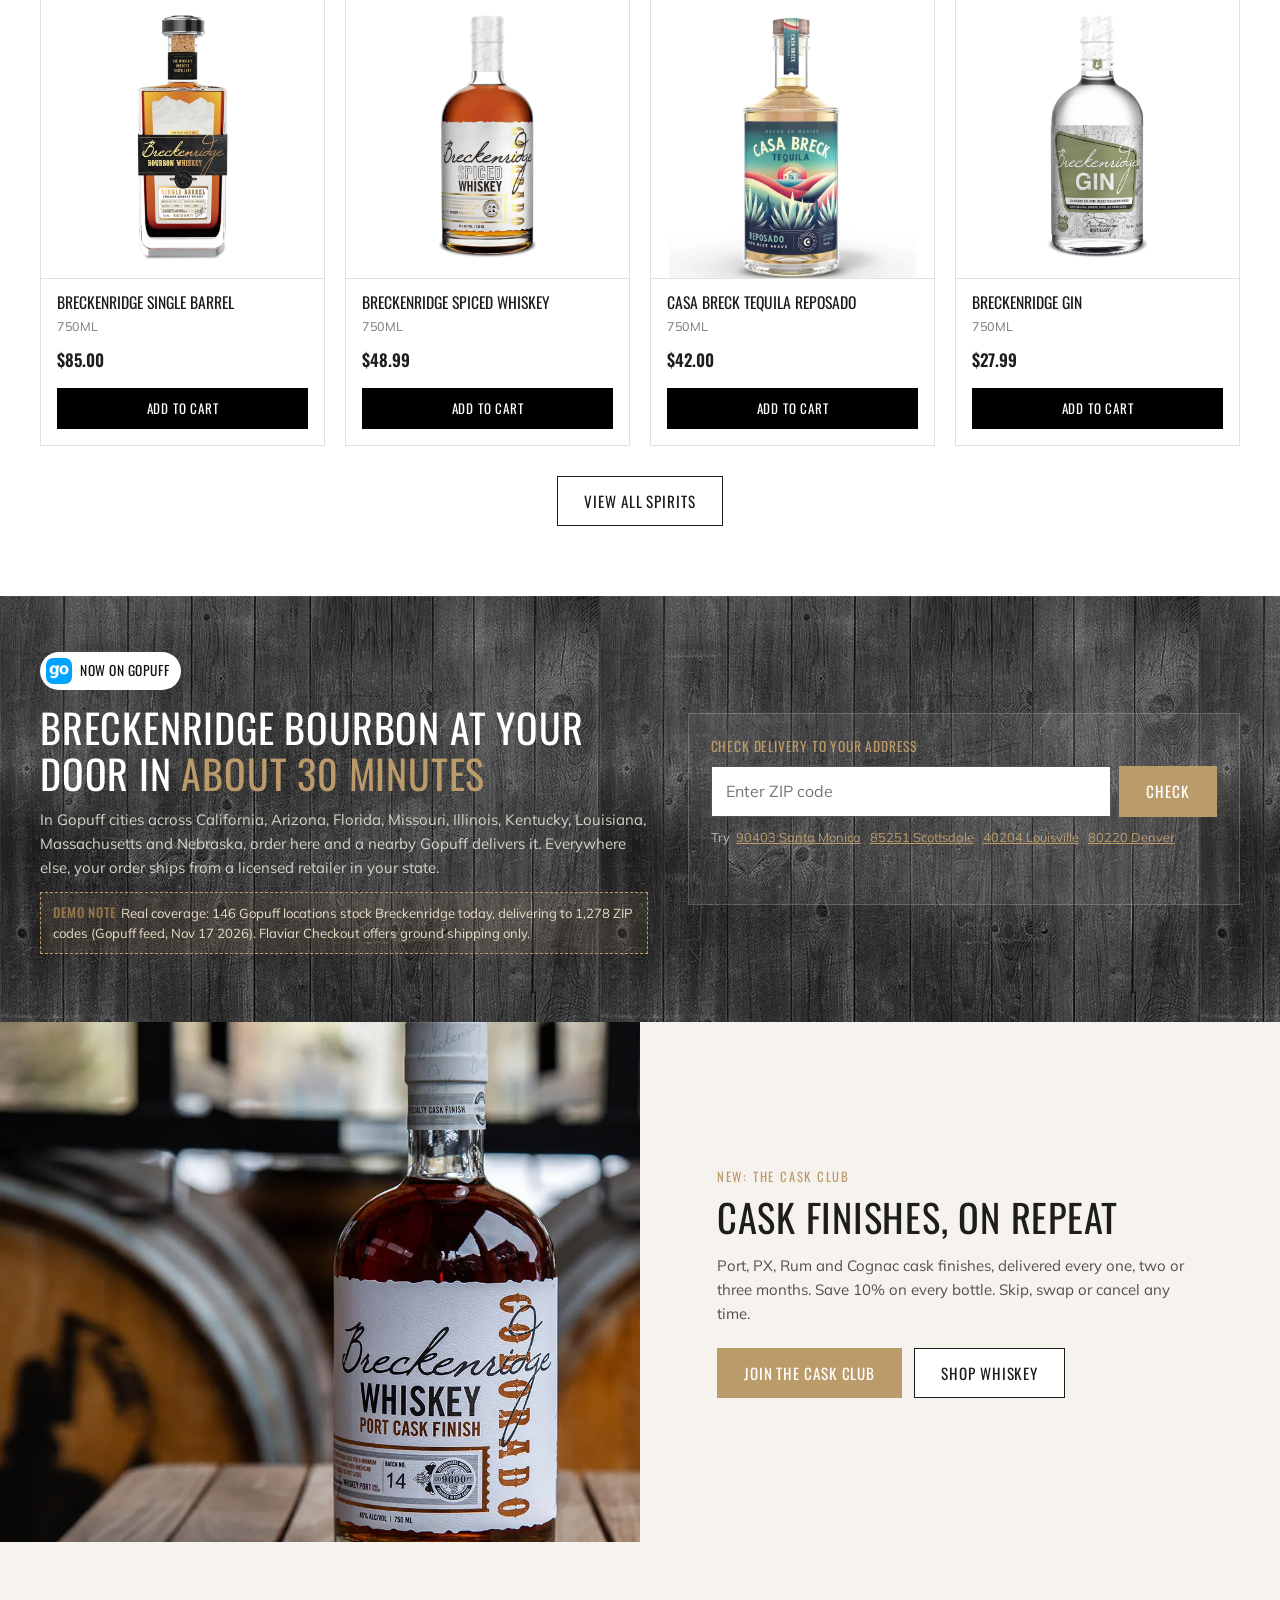
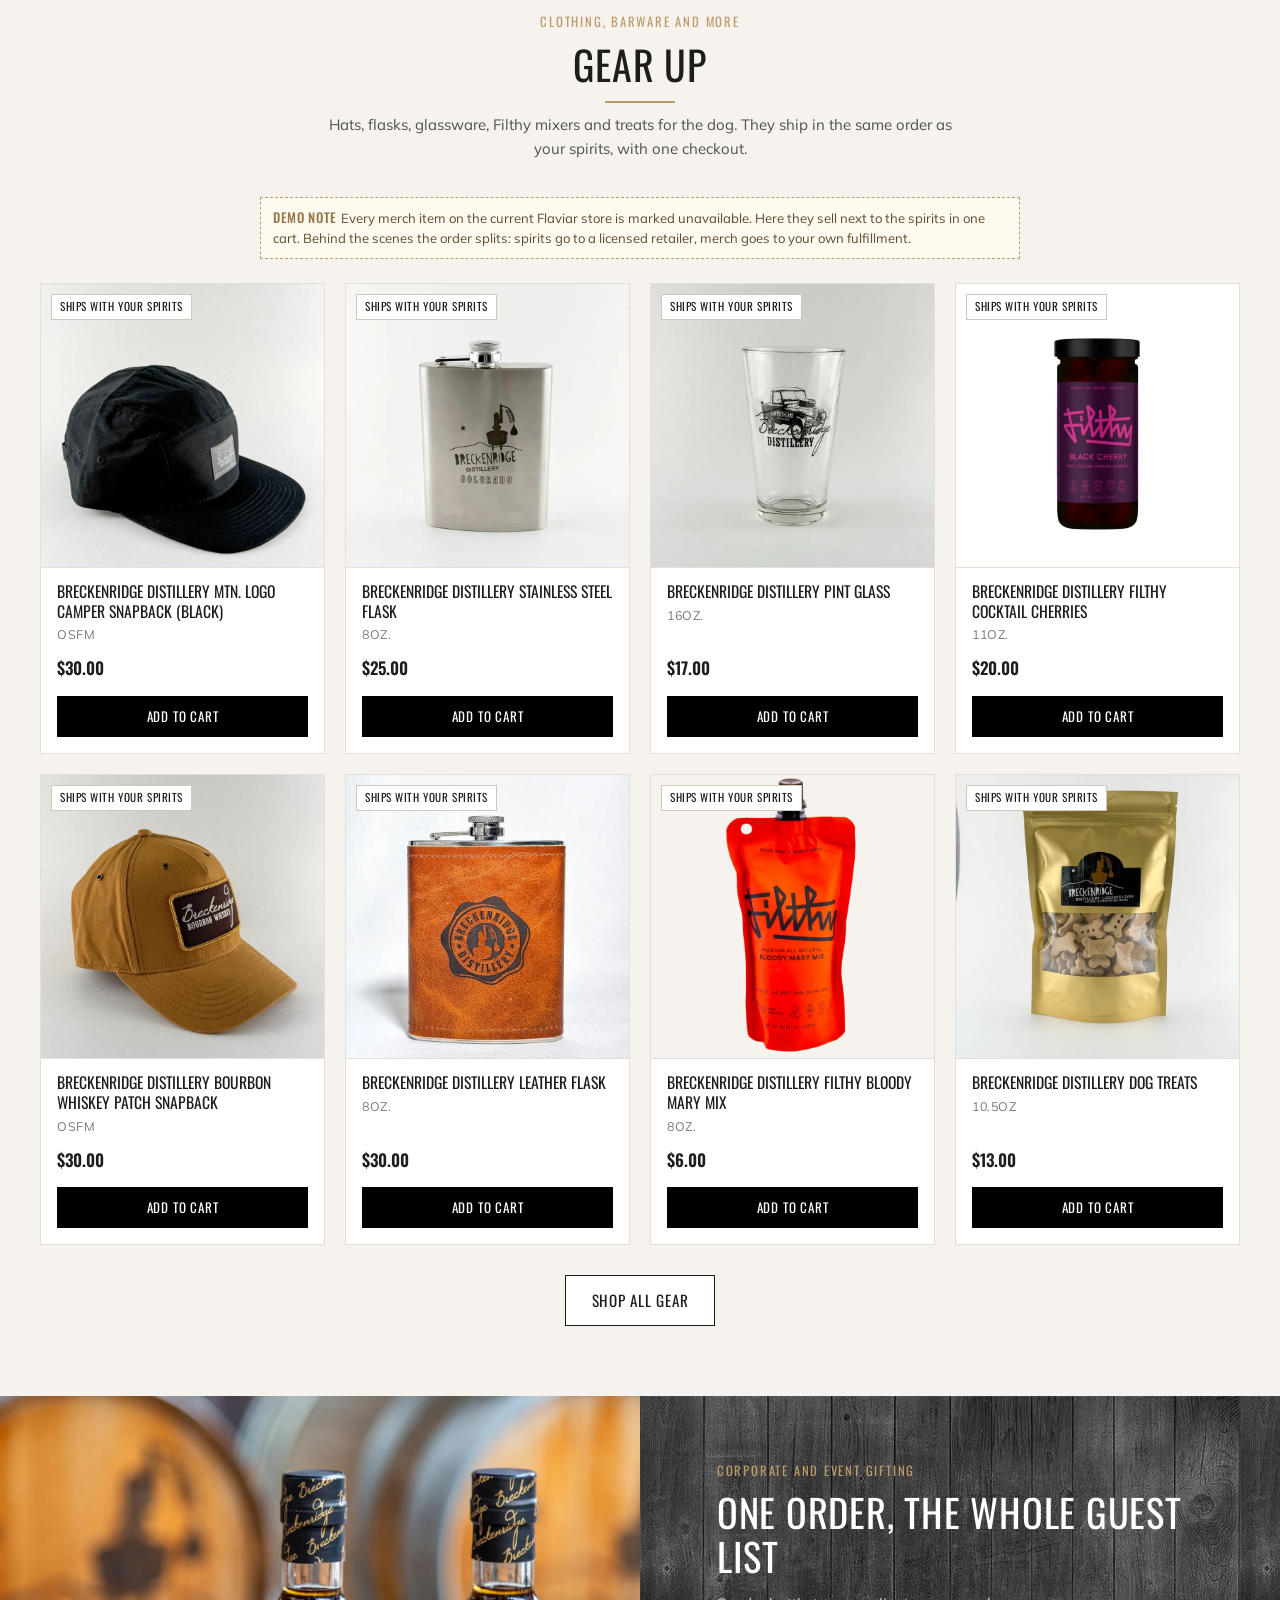
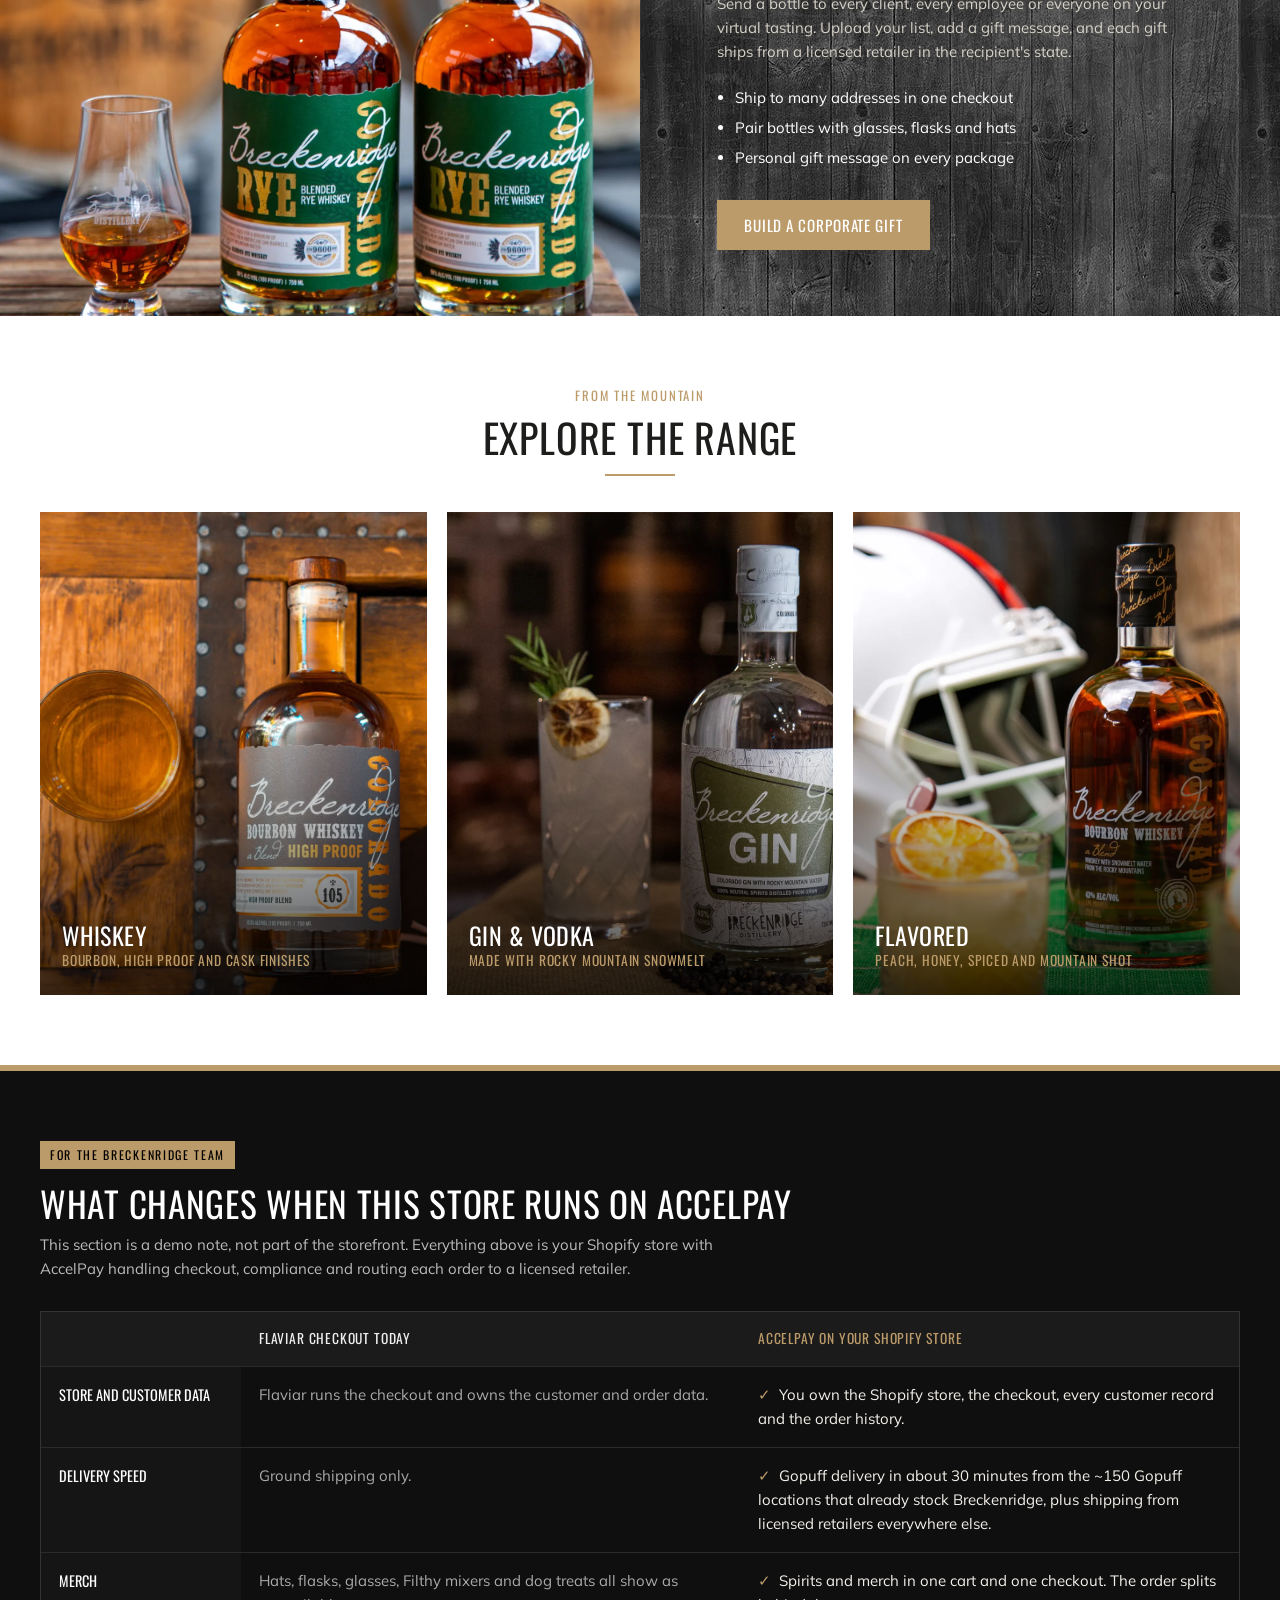
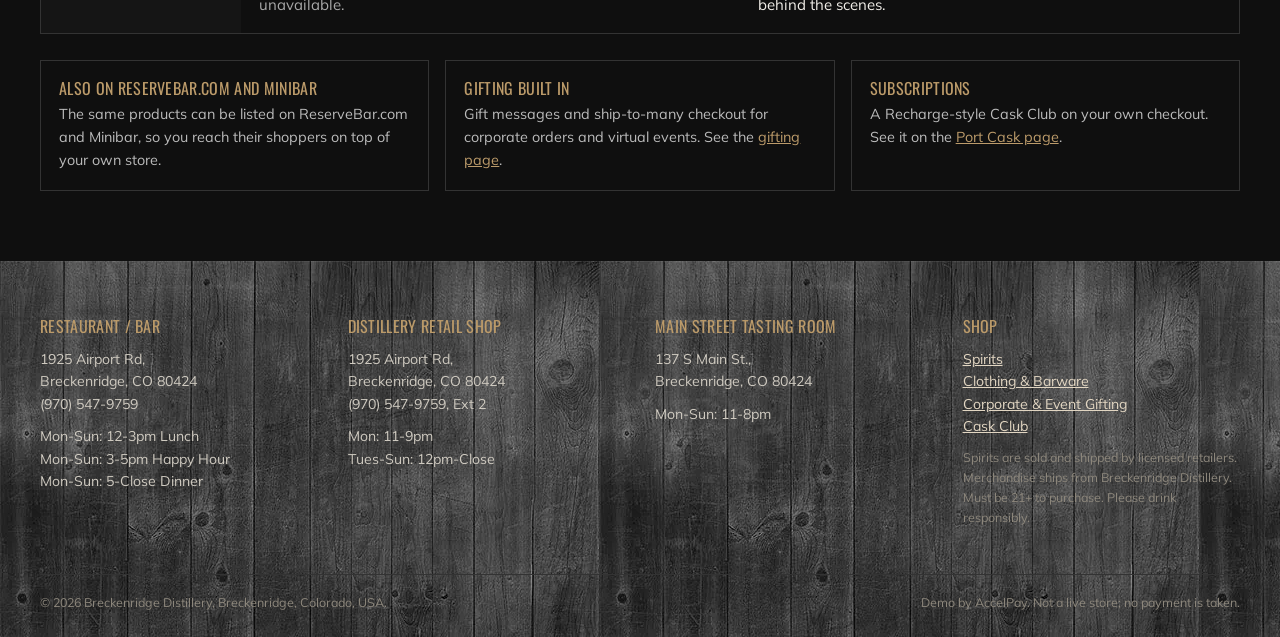
==== commit 05df26e5: "Colorado: local delivery with scheduling, no in-state shipping Co-Authored-By: Claude Opus 5.5 <nore" ====
--- a/index.html
+++ b/index.html
@@ -9,7 +9,7 @@
 <link rel="preconnect" href="https://fonts.googleapis.com">
 <link rel="preconnect" href="https://fonts.gstatic.com" crossorigin>
 <link rel="stylesheet" href="https://fonts.googleapis.com/css2?family=Oswald:wght@300;400;500;600&family=Mulish:wght@400;600;700&display=swap">
-<link rel="stylesheet" href="styles.css?v=1">
+<link rel="stylesheet" href="styles.css?v=2">
 </head>
 <body data-page="home">
 <div id="site-header"></div>
@@ -42,7 +42,7 @@
     <div class="zipcheck" data-zipcheck="breckenridge-bourbon">
       <label for="home-zip">Check delivery to your address</label>
       <div class="row"><input id="home-zip" type="text" inputmode="numeric" maxlength="5" placeholder="Enter ZIP code"><button class="btn go">Check</button></div>
-      <div class="try">Try <button data-try="90403">90403 Santa Monica</button> <button data-try="85251">85251 Scottsdale</button> <button data-try="40204">40204 Louisville</button> <button data-try="80202">80202 Denver</button></div>
+      <div class="try">Try <button data-try="90403">90403 Santa Monica</button> <button data-try="85251">85251 Scottsdale</button> <button data-try="40204">40204 Louisville</button> <button data-try="80220">80220 Denver</button></div>
       <div class="zipres" aria-live="polite"></div>
     </div>
   </div>
@@ -109,7 +109,7 @@
 </section>
 
 <div id="site-footer"></div>
-<script src="data.js?v=1"></script>
-<script src="app.js?v=1"></script>
+<script src="data.js?v=2"></script>
+<script src="app.js?v=2"></script>
 </body>
 </html>
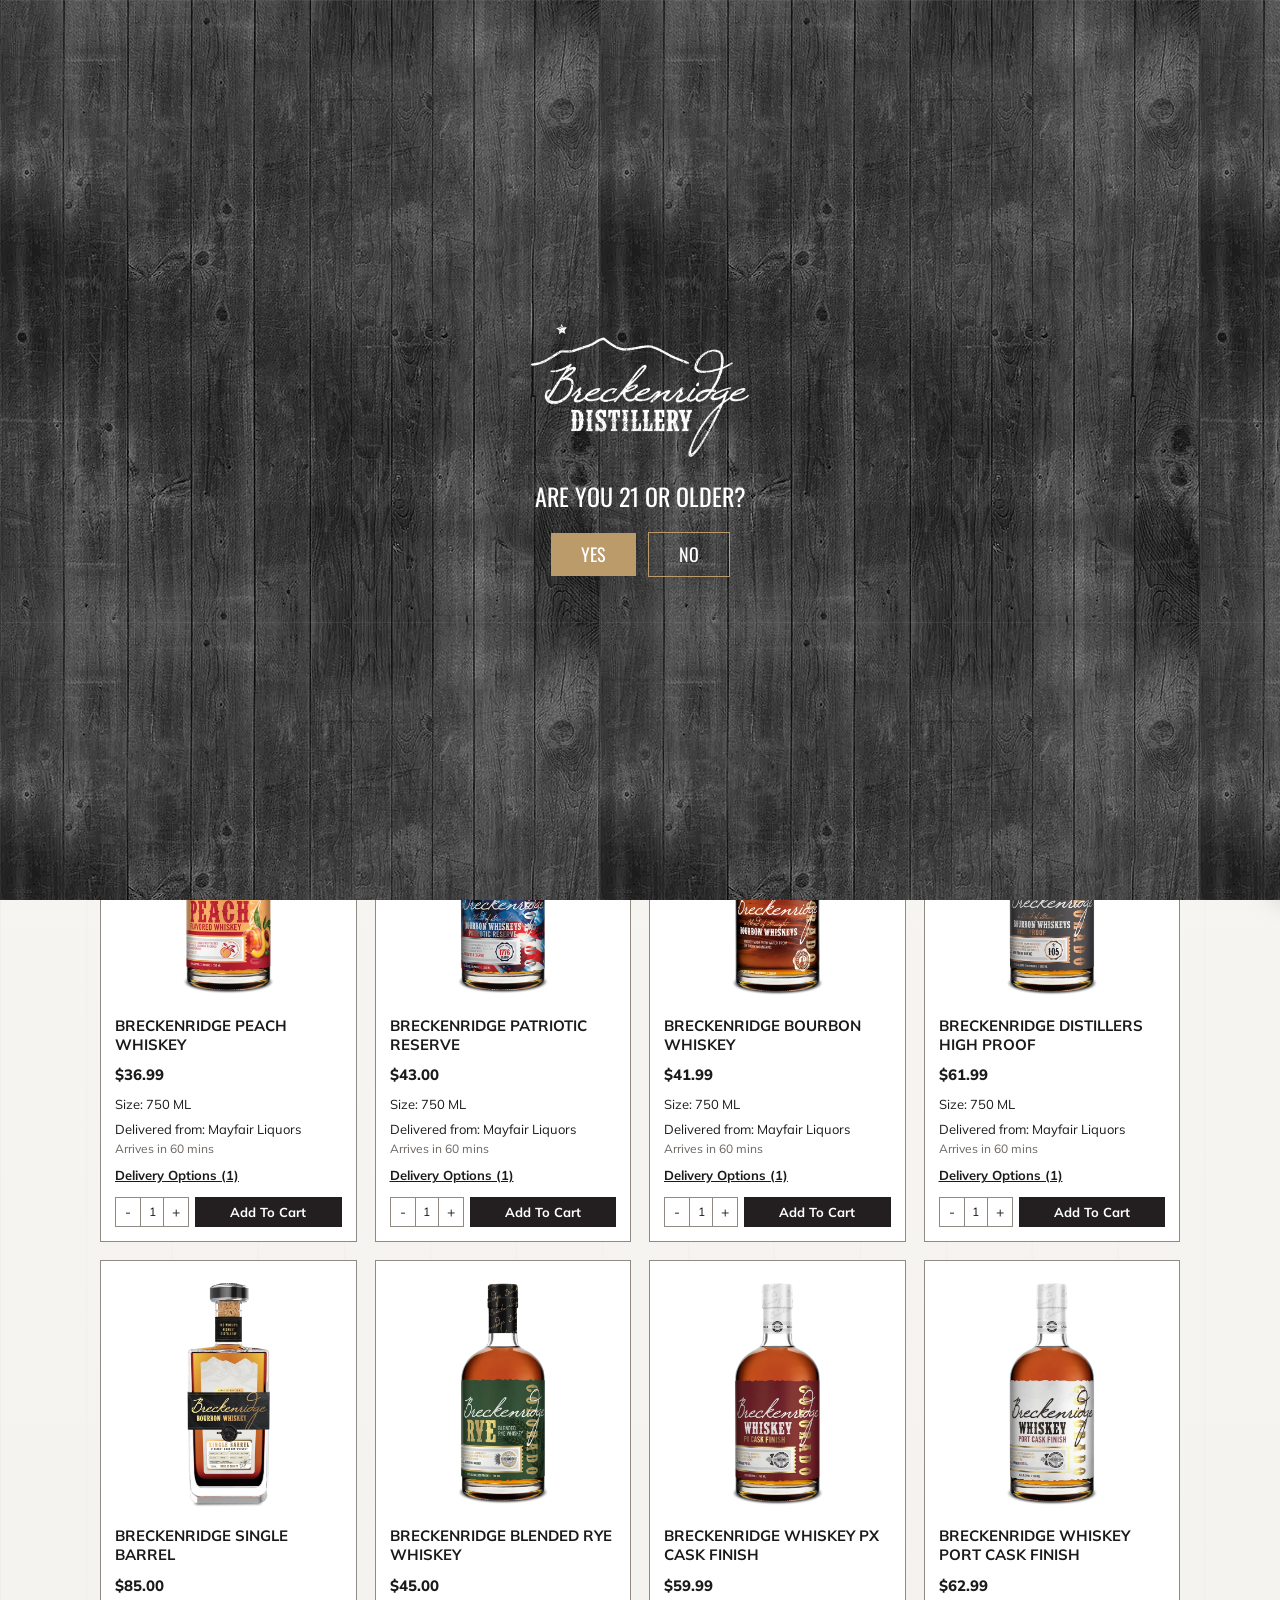
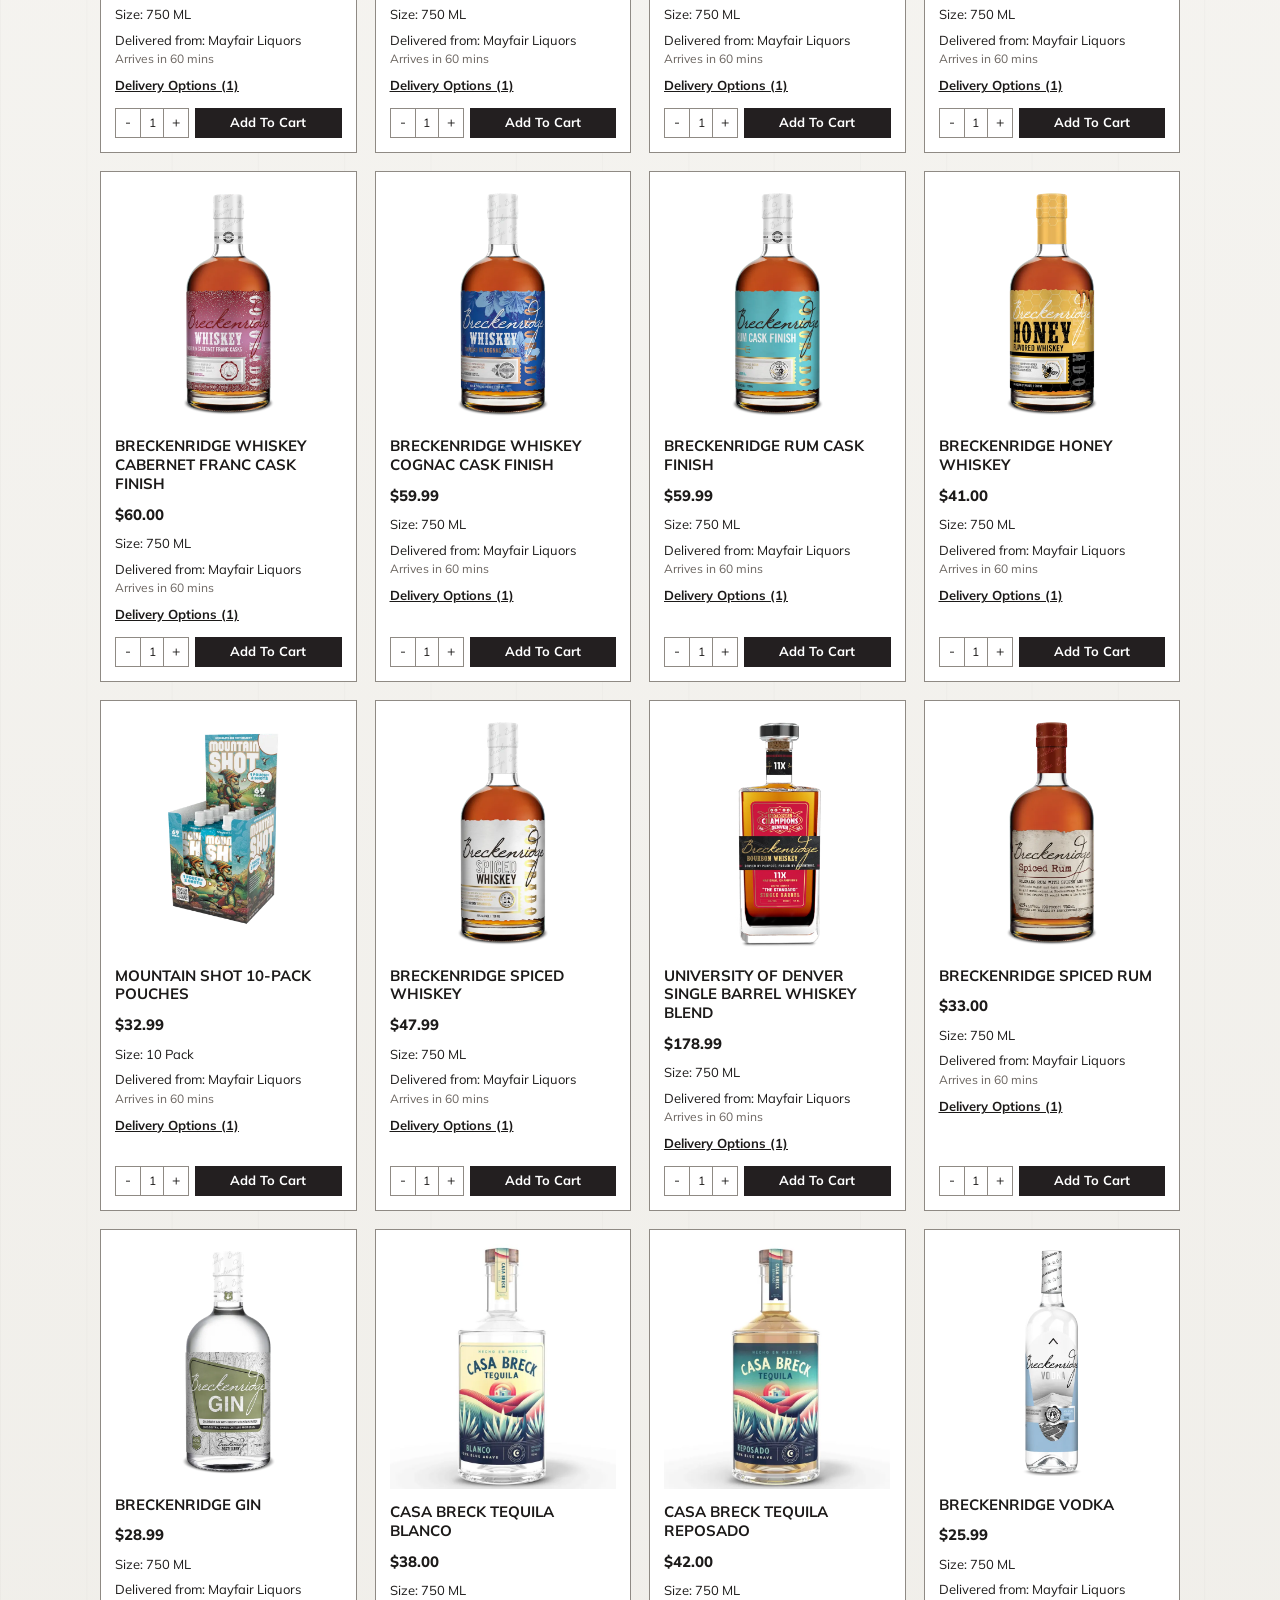
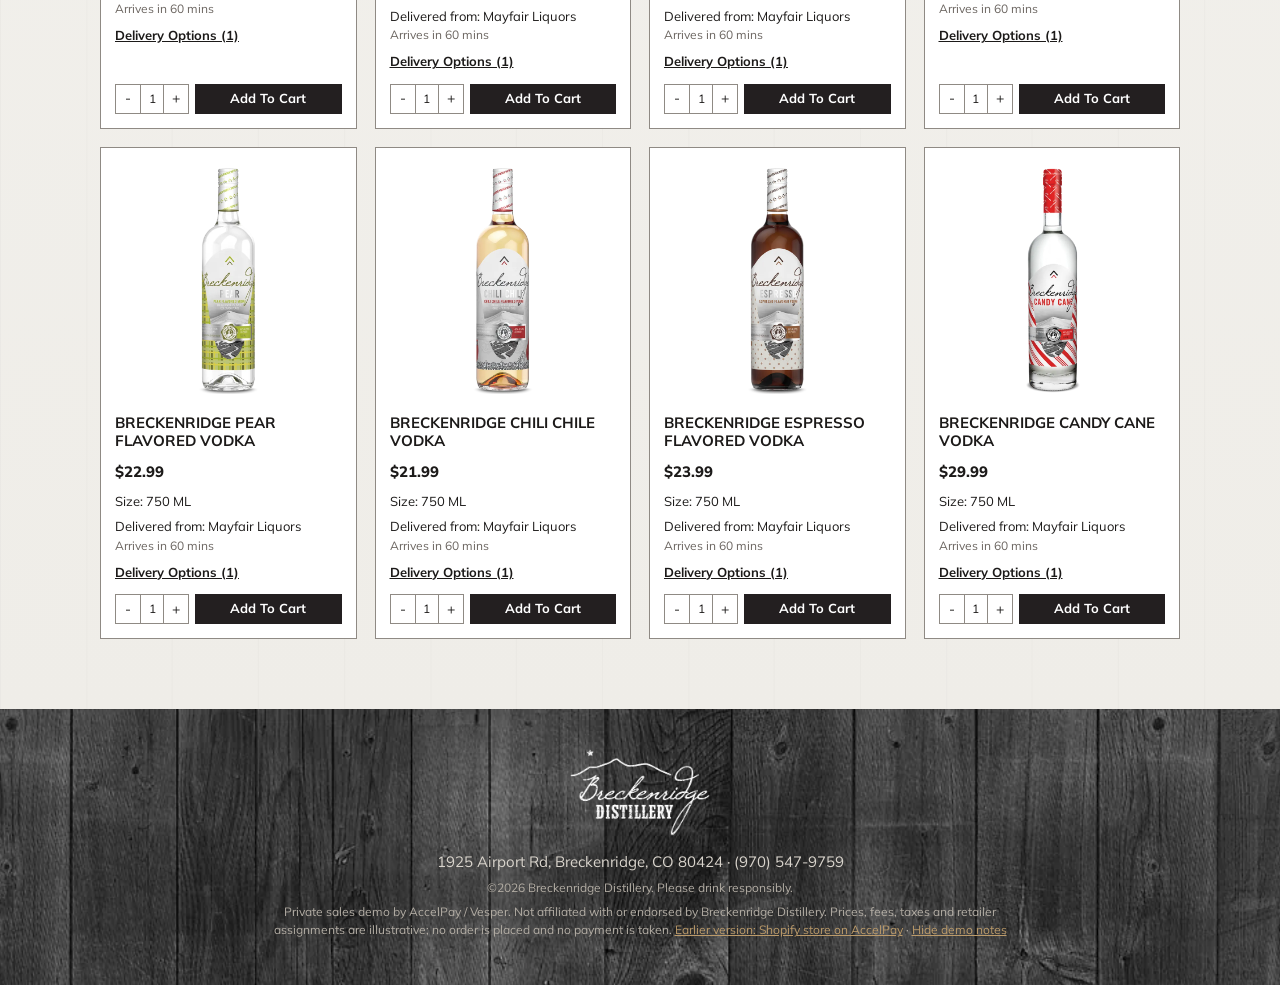
==== commit 63089a4d: "Rebuild as WordPress Spirits page with LiquidCommerce Elements (LAWS-style); move Shopify version to" ====
--- a/index.html
+++ b/index.html
@@ -3,113 +3,77 @@
 <head>
 <meta charset="utf-8">
 <meta name="viewport" content="width=device-width,initial-scale=1">
-<title>Breckenridge Distillery | Shop Bourbon, Whiskey, Gin, Vodka and Gear</title>
+<title>Products | Breckenridge Distillery</title>
 <meta name="robots" content="noindex,nofollow">
 <link rel="icon" href="assets/img/logo-mtn.webp">
 <link rel="preconnect" href="https://fonts.googleapis.com">
 <link rel="preconnect" href="https://fonts.gstatic.com" crossorigin>
-<link rel="stylesheet" href="https://fonts.googleapis.com/css2?family=Oswald:wght@300;400;500;600&family=Mulish:wght@400;600;700&display=swap">
-<link rel="stylesheet" href="styles.css?v=2">
+<link rel="stylesheet" href="https://fonts.googleapis.com/css2?family=Oswald:wght@300;400;500;600&family=Mulish:wght@400;500;600;700;800&display=swap">
+<link rel="stylesheet" href="site.css?v=3">
+<link rel="stylesheet" href="elements.css?v=3">
 </head>
-<body data-page="home">
-<div id="site-header"></div>
+<body>
 
-<section class="hero">
-  <div>
-    <img class="mtn" src="assets/img/logo-mtn.webp" alt="Breckenridge Distillery" width="700" height="438">
-    <h1>The World's Highest Distillery</h1>
-    <p>Something good. Real good. Blended with Rocky Mountain snowmelt in Breckenridge, Colorado, and now at your door in about 30 minutes in Gopuff cities.</p>
-    <div class="ctas"><a class="btn" href="shop.html?c=spirits">Shop spirits</a><a class="btn ghost" href="#deliver">Get it in 30 minutes</a></div>
+<!-- WordPress theme header (copied from breckenridgedistillery.com) -->
+<header class="wp-head">
+  <div class="wp-head-in">
+    <a class="wp-brand" href="index.html"><img class="logo" src="assets/img/logo.webp" alt="Breckenridge Distillery" width="123" height="58"><img class="broncos" src="assets/img/broncos.png" alt="Hometown whiskey of the Denver Broncos" width="132" height="26"></a>
+    <nav class="wp-nav" id="wp-nav">
+      <a class="on" href="index.html">Breckenridge Spirits</a>
+      <a href="#" data-dead>Tours &amp; Tastings</a>
+      <a href="#" data-dead>Restaurant</a>
+      <a href="#" data-dead>Events</a>
+      <a href="#" data-dead>Cocktail Lab</a>
+      <a href="#" data-dead>Distillery Blog</a>
+    </nav>
+    <div class="wp-tools">
+      <!-- Elements cart badge button mounts here (data-cart-badge-button="header-cart") -->
+      <div id="header-cart"></div>
+      <button class="wp-burger" id="wp-burger" aria-label="Menu"><svg viewBox="0 0 24 24" fill="none" stroke="currentColor" stroke-width="1.8"><path d="M3 6h18M3 12h18M3 18h18"/></svg></button>
+    </div>
   </div>
+</header>
+
+<section class="wp-hero" role="img" aria-label="Breckenridge whiskey lineup">
+  <div class="wp-hero-in"><span>Shop our award-winning collection</span></div>
 </section>
 
-<section class="band">
-  <div class="wrap">
-    <div class="sec-head"><div class="eyebrow">Shop all Breckenridge spirits</div><h2>Bestsellers</h2><div class="rule"></div></div>
-    <div class="grid" data-grid="breckenridge-bourbon, breckenridge-distillers-high-proof, breckenridge-whiskey-port-cask-finish, breckenridge-rum-cask-bourbon, breckenridge-single-barrel, breckenridge-spiced-whiskey, casa-breck-tequila-reposado, breckenridge-gin"></div>
-    <div style="text-align:center;margin-top:30px"><a class="btn outline" href="shop.html?c=spirits">View all spirits</a></div>
+<main class="wp-page">
+  <div class="wp-wrap">
+    <h1 class="wp-title">Our Award-Winning Hooch</h1>
+
+    <div class="pitch" data-note>
+      <b>What changed on this page</b>
+      Today every "Home Delivery" button here sends shoppers to shop.breckenridgedistillery.com. In this version the
+      products, delivery options, cart and checkout run inside this WordPress page through LiquidCommerce Elements,
+      the same setup LAWS Whiskey House runs on its Buy Online page. Shoppers never leave breckenridgedistillery.com.
+    </div>
+
+    <div class="wp-filter" id="wp-filter" role="tablist"></div>
+
+    <!-- LiquidCommerce Elements: address element + product list.
+         Live wiring (see elements-config.js):
+           <div id="lce-address-id"></div>
+           <div data-liquid-commerce-elements-products-list="buy-online" data-rows="6" data-columns="4"
+                data-product-order="UPC,UPC,..."></div> -->
+    <div id="lce-address-id"></div>
+    <div class="lce-grid" id="lce-products" data-liquid-commerce-elements-products-list="buy-online" data-columns="4"></div>
   </div>
-</section>
+</main>
 
-<section class="deliver" id="deliver">
-  <div class="wrap inner">
-    <div>
-      <span class="gp-chip"><img src="assets/img/gopuff-icon.png" alt="Gopuff">Now on Gopuff</span>
-      <h2>Breckenridge Bourbon at your door in <span>about 30 minutes</span></h2>
-      <p>In Gopuff cities across California, Arizona, Florida, Missouri, Illinois, Kentucky, Louisiana, Massachusetts and Nebraska, order here and a nearby Gopuff delivers it. Everywhere else, your order ships from a licensed retailer in your state.</p>
-      <div class="dnote" style="background:rgba(188,155,106,.1);color:#e9dcc5"><b>Demo note</b>Real coverage: 146 Gopuff locations stock Breckenridge today, delivering to 1,278 ZIP codes (Gopuff feed, Nov 17 2026). Flaviar Checkout offers ground shipping only.</div>
-    </div>
-    <div class="zipcheck" data-zipcheck="breckenridge-bourbon">
-      <label for="home-zip">Check delivery to your address</label>
-      <div class="row"><input id="home-zip" type="text" inputmode="numeric" maxlength="5" placeholder="Enter ZIP code"><button class="btn go">Check</button></div>
-      <div class="try">Try <button data-try="90403">90403 Santa Monica</button> <button data-try="85251">85251 Scottsdale</button> <button data-try="40204">40204 Louisville</button> <button data-try="80220">80220 Denver</button></div>
-      <div class="zipres" aria-live="polite"></div>
-    </div>
+<footer class="wp-foot">
+  <div class="wp-foot-in">
+    <img src="assets/img/logo-mtn.webp" alt="Breckenridge Distillery" width="140" height="88">
+    <p>1925 Airport Rd, Breckenridge, CO 80424 &middot; (970) 547-9759</p>
+    <p class="small">&copy;2026 Breckenridge Distillery. Please drink responsibly.</p>
+    <p class="small demo-foot">Private sales demo by AccelPay / Vesper. Not affiliated with or endorsed by Breckenridge Distillery.
+      Prices, fees, taxes and retailer assignments are illustrative; no order is placed and no payment is taken.
+      <a href="shopify/index.html">Earlier version: Shopify store on AccelPay</a> &middot; <button type="button" id="notes-toggle">Hide demo notes</button></p>
   </div>
-</section>
+</footer>
 
-<section class="split rev">
-  <div class="img" style="background-image:url(assets/img/port.webp)"></div>
-  <div class="txt">
-    <div class="eyebrow">New: the Cask Club</div>
-    <h2>Cask finishes, on repeat</h2>
-    <p>Port, PX, Rum and Cognac cask finishes, delivered every one, two or three months. Save 10% on every bottle. Skip, swap or cancel any time.</p>
-    <div class="ctas"><a class="btn" href="product.html?p=breckenridge-whiskey-port-cask-finish#club">Join the Cask Club</a><a class="btn outline" href="shop.html?c=whiskey">Shop whiskey</a></div>
-  </div>
-</section>
-
-<section class="band" style="background:var(--panel)">
-  <div class="wrap">
-    <div class="sec-head"><div class="eyebrow">Clothing, barware and more</div><h2>Gear up</h2><div class="rule"></div><p>Hats, flasks, glassware, Filthy mixers and treats for the dog. They ship in the same order as your spirits, with one checkout.</p></div>
-    <div class="dnote" style="max-width:760px;margin:0 auto 24px"><b>Demo note</b>Every merch item on the current Flaviar store is marked unavailable. Here they sell next to the spirits in one cart. Behind the scenes the order splits: spirits go to a licensed retailer, merch goes to your own fulfillment.</div>
-    <div class="grid" data-grid="breckenridge-distillery-mtn-logo-camper-snapback, breckenridge-distillery-stainless-steel-flask, breckenridge-distillery-pint-glass, breckenridge-distillery-filthy-cocktail-cherries, breckenridge-distillery-bourbon-whiskey-patch-snapback, breckenridge-distillery-leather-flask, breckenridge-distillery-filthy-bloody-mary-mix, breckenridge-distillery-dog-treats"></div>
-    <div style="text-align:center;margin-top:30px"><a class="btn outline" href="shop.html?c=merch">Shop all gear</a></div>
-  </div>
-</section>
-
-<section class="split dark">
-  <div class="img" style="background-image:url(assets/img/rye.webp)"></div>
-  <div class="txt">
-    <div class="eyebrow">Corporate and event gifting</div>
-    <h2>One order, the whole guest list</h2>
-    <p>Send a bottle to every client, every employee or everyone on your virtual tasting. Upload your list, add a gift message, and each gift ships from a licensed retailer in the recipient's state.</p>
-    <ul><li>Ship to many addresses in one checkout</li><li>Pair bottles with glasses, flasks and hats</li><li>Personal gift message on every package</li></ul>
-    <div class="ctas"><a class="btn" href="gifting.html">Build a corporate gift</a></div>
-  </div>
-</section>
-
-<section class="band">
-  <div class="wrap">
-    <div class="sec-head"><div class="eyebrow">From the mountain</div><h2>Explore the range</h2><div class="rule"></div></div>
-    <div class="tiles">
-      <a class="tile" href="shop.html?c=whiskey" style="background-image:url(assets/img/high-proof.webp)"><div><h3>Whiskey</h3><span>Bourbon, High Proof and cask finishes</span></div></a>
-      <a class="tile" href="shop.html?c=clear" style="background-image:url(assets/img/gin.webp)"><div><h3>Gin & Vodka</h3><span>Made with Rocky Mountain snowmelt</span></div></a>
-      <a class="tile" href="shop.html?c=flavored" style="background-image:url(assets/img/bourbon-cocktail.webp)"><div><h3>Flavored</h3><span>Peach, Honey, Spiced and Mountain Shot</span></div></a>
-    </div>
-  </div>
-</section>
-
-<section class="team" id="team">
-  <div class="wrap">
-    <span class="label">For the Breckenridge team</span>
-    <h2>What changes when this store runs on AccelPay</h2>
-    <p class="lead">This section is a demo note, not part of the storefront. Everything above is your Shopify store with AccelPay handling checkout, compliance and routing each order to a licensed retailer.</p>
-    <div class="cmp">
-      <div class="h"></div><div class="h">Flaviar Checkout today</div><div class="h us">AccelPay on your Shopify store</div>
-      <div class="k">Store and customer data</div><div class="them">Flaviar runs the checkout and owns the customer and order data.</div><div class="us">You own the Shopify store, the checkout, every customer record and the order history.</div>
-      <div class="k">Delivery speed</div><div class="them">Ground shipping only.</div><div class="us">Gopuff delivery in about 30 minutes from the ~150 Gopuff locations that already stock Breckenridge, plus shipping from licensed retailers everywhere else.</div>
-      <div class="k">Merch</div><div class="them">Hats, flasks, glasses, Filthy mixers and dog treats all show as unavailable.</div><div class="us">Spirits and merch in one cart and one checkout. The order splits behind the scenes.</div>
-    </div>
-    <div class="also">
-      <div><h4>Also on ReserveBar.com and Minibar</h4><p>The same products can be listed on ReserveBar.com and Minibar, so you reach their shoppers on top of your own store.</p></div>
-      <div><h4>Gifting built in</h4><p>Gift messages and ship-to-many checkout for corporate orders and virtual events. See the <a href="gifting.html" style="color:var(--gold)">gifting page</a>.</p></div>
-      <div><h4>Subscriptions</h4><p>A Recharge-style Cask Club on your own checkout. See it on the <a href="product.html?p=breckenridge-whiskey-port-cask-finish#club" style="color:var(--gold)">Port Cask page</a>.</p></div>
-    </div>
-  </div>
-</section>
-
-<div id="site-footer"></div>
-<script src="data.js?v=2"></script>
-<script src="app.js?v=2"></script>
+<script src="data.js?v=3"></script>
+<script src="elements-config.js?v=3"></script>
+<script src="elements-demo.js?v=3"></script>
 </body>
 </html>
--- a/site.css
+++ b/site.css
@@ -0,0 +1,69 @@
+/* WordPress theme chrome for breckenridgedistillery.com (header, hero, filter bar, footer). */
+:root {
+  --gold: #bc9b6a;
+  --gold-dk: #9c7c4c;
+  --ink: #231f20;
+  --muted: #6b6560;
+  --paper: #f3f1ed;
+}
+* { box-sizing: border-box; }
+html { -webkit-text-size-adjust: 100%; }
+body { margin: 0; background: var(--paper); color: var(--ink); font-family: 'Mulish', Helvetica, Arial, sans-serif; font-size: 15px; line-height: 1.5; }
+img { max-width: 100%; display: block; }
+a { color: inherit; }
+button { font: inherit; }
+
+.wp-head { position: sticky; top: 0; z-index: 50; background: #2b2a28 url(assets/img/wood.webp) center/cover; box-shadow: 0 1px 0 rgba(0,0,0,.4); }
+.wp-head-in { max-width: 1180px; margin: 0 auto; padding: 0 20px; height: 66px; display: flex; align-items: center; gap: 24px; }
+.wp-brand { display: flex; align-items: center; gap: 16px; text-decoration: none; flex: none; }
+.wp-brand .logo { height: 54px; width: auto; }
+.wp-brand .broncos { height: 24px; width: auto; }
+.wp-nav { display: flex; gap: 22px; margin-left: auto; }
+.wp-nav a { font-family: 'Oswald', sans-serif; text-transform: uppercase; font-size: 14px; letter-spacing: .02em; color: #fff; text-decoration: none; white-space: nowrap; }
+.wp-nav a.on, .wp-nav a:hover { color: var(--gold); }
+.wp-tools { display: flex; align-items: center; gap: 10px; }
+.wp-burger { display: none; background: none; border: 0; color: #fff; width: 40px; height: 40px; padding: 8px; cursor: pointer; }
+
+.wp-hero { height: 300px; background: #3a3633 url(assets/img/lineup.webp) center 62%/cover; position: relative; }
+.wp-hero::after { content: ""; position: absolute; inset: 0; background: rgba(0,0,0,.28); }
+.wp-hero-in { position: relative; z-index: 1; height: 100%; display: flex; align-items: center; justify-content: center; }
+.wp-hero-in span { font-family: 'Oswald', sans-serif; color: #fff; text-transform: uppercase; font-size: 22px; letter-spacing: .06em; text-shadow: 0 1px 8px rgba(0,0,0,.5); }
+
+.wp-page { background:
+  repeating-linear-gradient(90deg, rgba(0,0,0,.018) 0 1px, transparent 1px 86px),
+  linear-gradient(#f7f6f3, #efede8); padding: 40px 0 70px; }
+.wp-wrap { max-width: 1120px; margin: 0 auto; padding: 0 20px; }
+.wp-title { font-family: 'Oswald', sans-serif; font-weight: 400; text-transform: uppercase; text-align: center; font-size: 40px; margin: 0 0 22px; color: var(--ink); }
+
+.wp-filter { display: flex; flex-wrap: wrap; gap: 4px; background: var(--gold); padding: 6px; margin: 0 auto 28px; max-width: 960px; }
+.wp-filter button { background: none; border: 0; color: #fff; font-family: 'Oswald', sans-serif; text-transform: uppercase; font-size: 14px; padding: 6px 12px; cursor: pointer; }
+.wp-filter button.on { background: var(--ink); }
+
+.pitch { max-width: 960px; margin: 0 auto 22px; background: #fff; border-left: 3px solid var(--gold); padding: 12px 16px; font-size: 14px; color: #3d3935; }
+.pitch b { display: block; font-family: 'Oswald', sans-serif; text-transform: uppercase; font-weight: 500; letter-spacing: .03em; margin-bottom: 2px; color: var(--gold-dk); }
+body.hide-notes [data-note] { display: none !important; }
+
+.wp-foot { background: #2b2a28 url(assets/img/wood.webp) center/cover; color: #d9d4cc; text-align: center; padding: 40px 20px; }
+.wp-foot-in { max-width: 760px; margin: 0 auto; }
+.wp-foot img { margin: 0 auto 14px; width: 140px; height: auto; }
+.wp-foot p { margin: 6px 0; }
+.wp-foot .small { font-size: 12px; color: #b3ada4; }
+.wp-foot .demo-foot a, .wp-foot .demo-foot button { color: var(--gold); background: none; border: 0; padding: 0; text-decoration: underline; cursor: pointer; font-size: 12px; }
+
+@media (max-width: 980px) {
+  .wp-nav { display: none; position: absolute; top: 66px; left: 0; right: 0; background: #2b2a28; flex-direction: column; gap: 0; padding: 8px 20px; }
+  .wp-nav.on { display: flex; }
+  .wp-nav a { padding: 12px 0; border-bottom: 1px solid rgba(255,255,255,.08); }
+  .wp-burger { display: block; }
+  .wp-tools { margin-left: auto; }
+}
+@media (max-width: 600px) {
+  .wp-brand .broncos { display: none; }
+  .wp-brand .logo { height: 46px; }
+  .wp-hero { height: 190px; }
+  .wp-hero-in span { font-size: 17px; }
+  .wp-title { font-size: 28px; }
+  .wp-page { padding-top: 26px; }
+  .wp-filter { flex-wrap: nowrap; overflow-x: auto; -webkit-overflow-scrolling: touch; }
+  .wp-filter button { flex: none; }
+}
--- a/elements.css
+++ b/elements.css
@@ -0,0 +1,151 @@
+/* LiquidCommerce Elements components, themed for Breckenridge via customTheme
+   (primary #231f20, accent #bc9b6a, font Mulish). Layout follows the Elements
+   product list, delivery options, cart and checkout drawers as they render on
+   lawswhiskeyhouse.com/buy-laws/. */
+.lce { --lce-primary: #231f20; --lce-accent: #bc9b6a; --lce-line: #d9d6d1; --lce-muted: #6b6560; --lce-bg: #fff; font-family: 'Mulish', Helvetica, Arial, sans-serif; color: #1c1a19; }
+.lce *, .lce *::before, .lce *::after { box-sizing: border-box; }
+.lce button { font-family: inherit; cursor: pointer; }
+
+/* address element */
+#lce-address-id { max-width: 1120px; margin: 0 auto 18px; }
+.lce-addr { font-size: 13px; }
+.lce-addr b { display: block; font-weight: 800; }
+.lce-addr button { background: none; border: 0; padding: 0; text-decoration: underline; color: #1c1a19; font-size: 13px; text-align: left; }
+.lce-addr .hint { display: block; color: var(--lce-muted); font-size: 12px; margin-top: 2px; }
+
+/* product list */
+.lce-grid { display: grid; grid-template-columns: repeat(4, minmax(0, 1fr)); gap: 18px; }
+.lce-card { background: var(--lce-bg); border: 1px solid #8f8a84; display: flex; flex-direction: column; padding: 14px 14px 14px; min-width: 0; }
+.lce-card .pic { aspect-ratio: 1 / 1.05; display: flex; align-items: center; justify-content: center; cursor: pointer; margin-bottom: 14px; }
+.lce-card .pic img { max-height: 100%; width: auto; object-fit: contain; }
+.lce-card h3 { font-size: 15px; line-height: 1.25; font-weight: 700; text-transform: uppercase; margin: 0 0 10px; cursor: pointer; }
+.lce-card .price { font-weight: 800; font-size: 15px; margin-bottom: 8px; }
+.lce-card .meta { font-size: 13px; margin-bottom: 6px; }
+.lce-card .from { font-size: 13px; margin-bottom: 8px; }
+.lce-card .from .eta { display: block; color: var(--lce-muted); font-size: 12px; }
+.lce-card .opts { background: none; border: 0; padding: 0; font-size: 13px; font-weight: 700; text-decoration: underline; color: #1c1a19; text-align: left; margin-bottom: 12px; }
+.lce-card .na { font-size: 13px; margin-bottom: 12px; }
+.lce-card .na a { text-decoration: underline; }
+.lce-card .buy { margin-top: auto; display: flex; gap: 6px; align-items: stretch; }
+.lce-qty { display: inline-flex; border: 1px solid #8f8a84; height: 30px; flex: none; }
+.lce-qty button { width: 24px; background: #fff; border: 0; font-size: 14px; color: #1c1a19; }
+.lce-qty span { width: 24px; display: flex; align-items: center; justify-content: center; font-size: 12px; border-left: 1px solid #8f8a84; border-right: 1px solid #8f8a84; }
+.lce-btn { background: var(--lce-primary); color: #fff; border: 0; font-weight: 700; font-size: 13px; height: 30px; padding: 0 10px; flex: 1; white-space: nowrap; }
+.lce-btn:hover { background: #000; }
+.lce-btn[disabled] { background: #8a8784; cursor: not-allowed; }
+.lce-btn.full { width: 100%; height: 40px; font-size: 14px; }
+.lce-btn.ghost { background: #fff; color: var(--lce-primary); border: 1px solid var(--lce-primary); }
+.lce-empty { grid-column: 1 / -1; text-align: center; color: var(--lce-muted); padding: 30px 0; }
+
+/* header cart badge */
+.lce-cartbtn { position: relative; background: none; border: 0; color: #fff; width: 40px; height: 40px; padding: 7px; }
+.lce-cartbtn svg { width: 24px; height: 24px; }
+.lce-cartbtn .n { position: absolute; top: 2px; right: 0; min-width: 17px; height: 17px; border-radius: 9px; background: var(--lce-accent); color: #fff; font-size: 11px; font-weight: 800; display: flex; align-items: center; justify-content: center; padding: 0 4px; }
+.lce-cartbtn .n:empty { display: none; }
+
+/* drawers */
+.lce-scrim { position: fixed; inset: 0; background: rgba(0,0,0,.45); opacity: 0; pointer-events: none; transition: opacity .2s; z-index: 200; }
+.lce-scrim.on { opacity: 1; pointer-events: auto; }
+.lce-drawer { position: fixed; top: 0; right: 0; bottom: 0; width: 400px; max-width: 100%; background: #fff; z-index: 201; transform: translateX(100%); transition: transform .25s ease; display: flex; flex-direction: column; box-shadow: -6px 0 24px rgba(0,0,0,.18); }
+.lce-drawer.on { transform: none; }
+.lce-dh { display: flex; align-items: center; gap: 8px; padding: 14px 16px; border-bottom: 1px solid var(--lce-line); flex: none; }
+.lce-dh h3 { margin: 0; font-size: 14px; font-weight: 800; flex: 1; }
+.lce-dh.center h3 { text-align: center; font-size: 15px; }
+.lce-dh button { background: none; border: 0; font-size: 20px; line-height: 1; padding: 2px 4px; color: #1c1a19; }
+.lce-db { flex: 1; overflow-y: auto; padding: 14px 16px; -webkit-overflow-scrolling: touch; }
+.lce-df { flex: none; border-top: 1px solid var(--lce-line); padding: 12px 16px 14px; }
+.lce-row { display: flex; justify-content: space-between; gap: 10px; font-size: 13px; }
+.lce-row.b { font-weight: 800; }
+.lce-row.total { font-weight: 800; font-size: 15px; border-top: 1px solid var(--lce-line); padding-top: 6px; margin-top: 4px; }
+.lce-small { font-size: 12px; color: var(--lce-muted); }
+.lce-powered { text-align: center; font-size: 12px; margin-top: 12px; }
+.lce-powered b { font-weight: 800; font-size: 13px; }
+.lce-legal { text-align: center; font-size: 10.5px; color: #4a4643; margin-top: 6px; line-height: 1.35; }
+.lce-legal a { color: #1a55c4; }
+
+/* tabs + option cards (Delivery Options) */
+.lce-tabs { display: flex; gap: 2px; border-bottom: 1px solid var(--lce-line); margin-bottom: 12px; }
+.lce-tabs button { background: none; border: 0; border-bottom: 2px solid transparent; padding: 8px 12px; font-size: 13px; color: var(--lce-muted); }
+.lce-tabs button.on { color: #1c1a19; font-weight: 800; border-bottom-color: #1c1a19; }
+.lce-opt { border: 1px solid #8f8a84; padding: 10px 12px; margin-bottom: 10px; font-size: 13px; cursor: pointer; display: block; width: 100%; text-align: left; background: #fff; color: #1c1a19; }
+.lce-opt.on { background: var(--lce-primary); color: #fff; border-color: var(--lce-primary); }
+.lce-opt .r { display: flex; justify-content: space-between; gap: 8px; line-height: 1.6; }
+.lce-opt .r b { font-weight: 800; }
+.lce-opt .tag { display: inline-block; font-size: 10.5px; font-weight: 800; text-transform: uppercase; letter-spacing: .04em; background: var(--lce-accent); color: #fff; padding: 1px 6px; margin-left: 6px; vertical-align: 1px; }
+.lce-none { font-size: 13px; color: var(--lce-muted); padding: 8px 0; }
+
+/* product drawer */
+.lce-pd .pic { height: 260px; display: flex; justify-content: center; margin-bottom: 16px; }
+.lce-pd .pic img { height: 100%; width: auto; object-fit: contain; }
+.lce-pd h2 { font-size: 19px; font-weight: 800; text-transform: uppercase; margin: 0 0 8px; line-height: 1.2; }
+.lce-pd .price { font-weight: 800; font-size: 16px; margin-bottom: 6px; }
+.lce-pd hr { border: 0; border-top: 1px solid var(--lce-line); margin: 12px 0; }
+.lce-pd .desc { font-size: 13px; color: #3d3935; }
+.lce-pd .desc.clamp { display: -webkit-box; -webkit-line-clamp: 3; -webkit-box-orient: vertical; overflow: hidden; }
+.lce-link { background: none; border: 0; padding: 0; font-size: 13px; font-weight: 700; text-decoration: underline; color: #1c1a19; }
+
+/* cart */
+.lce-group { border: 1px solid #8f8a84; margin-bottom: 12px; }
+.lce-group > .gh { display: flex; justify-content: space-between; align-items: center; padding: 12px; font-weight: 800; font-size: 14px; border-bottom: 1px solid var(--lce-line); }
+.lce-group > .gh span { font-weight: 400; font-size: 12px; color: var(--lce-muted); display: block; }
+.lce-line { display: grid; grid-template-columns: 44px 1fr auto; gap: 10px; padding: 12px; border-bottom: 1px solid var(--lce-line); font-size: 13px; }
+.lce-line img { width: 44px; height: 56px; object-fit: contain; }
+.lce-line .n { font-weight: 600; }
+.lce-line .x { background: none; border: 0; padding: 0; color: #1c1a19; width: 16px; height: 16px; }
+.lce-line .ctl { grid-column: 1 / 3; display: flex; align-items: center; }
+.lce-line .amt { grid-column: 3; text-align: right; font-weight: 800; align-self: center; }
+.lce-group .gs { padding: 10px 12px; }
+
+.lce-promo { display: flex; gap: 8px; margin: 8px 0; }
+.lce-promo input, .lce-field input, .lce-field textarea, .lce-field select { flex: 1; width: 100%; border: 1px solid #8f8a84; padding: 8px 10px; font: inherit; font-size: 13px; border-radius: 0; background: #fff; color: #1c1a19; }
+.lce-promo button { background: #4a4643; color: #fff; border: 0; font-weight: 700; font-size: 13px; padding: 0 14px; }
+.lce-promo .ok { color: #2f7a3e; font-size: 12px; }
+
+/* checkout */
+.lce-co h4 { margin: 0 0 4px; font-size: 15px; font-weight: 800; }
+.lce-sec { padding: 14px 0; border-bottom: 1px solid var(--lce-line); }
+.lce-sec:first-child { padding-top: 2px; }
+.lce-toggle { display: flex; justify-content: space-between; align-items: center; gap: 10px; }
+.lce-switch { width: 32px; height: 18px; border-radius: 9px; background: #8a8784; position: relative; border: 0; flex: none; }
+.lce-switch::after { content: ""; position: absolute; top: 2px; left: 2px; width: 14px; height: 14px; border-radius: 50%; background: #fff; transition: left .15s; }
+.lce-switch.on { background: var(--lce-primary); }
+.lce-switch.on::after { left: 16px; }
+.lce-field { margin-top: 10px; }
+.lce-field label { display: block; font-size: 13px; font-weight: 600; margin-bottom: 4px; }
+.lce-2 { display: grid; grid-template-columns: 1fr 1fr; gap: 10px; }
+.lce-card-in { position: relative; }
+.lce-card-in .brands { position: absolute; right: 8px; top: 50%; transform: translateY(-50%); display: flex; gap: 3px; }
+.lce-card-in .brands i { display: block; width: 24px; height: 15px; border-radius: 2px; font-style: normal; font-size: 7px; font-weight: 800; color: #fff; display: flex; align-items: center; justify-content: center; }
+.lce-check { display: flex; gap: 8px; align-items: flex-start; font-size: 13px; margin-top: 10px; }
+.lce-check input { margin-top: 2px; accent-color: #1c1a19; }
+.lce-pills { display: grid; grid-template-columns: repeat(3, 1fr); gap: 8px; margin: 8px 0 6px; }
+.lce-pills button { border: 1px solid #8f8a84; background: #fff; height: 32px; font-size: 13px; font-weight: 700; color: #1c1a19; }
+.lce-pills button.on { background: var(--lce-primary); color: #fff; border-color: var(--lce-primary); }
+.lce-when { display: grid; grid-template-columns: 1fr 1fr; gap: 8px; margin-top: 8px; }
+.lce-saved { font-size: 13px; background: #f4f2ee; padding: 10px 12px; margin-top: 8px; }
+.lce-saved b { display: block; }
+.lce-summary-item { display: grid; grid-template-columns: 44px 1fr auto; gap: 10px; border: 1px solid #8f8a84; padding: 10px; margin-bottom: 8px; font-size: 13px; }
+.lce-summary-item img { width: 44px; height: 56px; object-fit: contain; }
+.lce-summary-item b { display: block; }
+.lce-done { text-align: center; padding: 10px 0; }
+.lce-done .ok { width: 46px; height: 46px; border-radius: 50%; background: var(--lce-primary); color: #fff; display: flex; align-items: center; justify-content: center; margin: 0 auto 10px; font-size: 22px; }
+
+/* demo notes inside Elements */
+.lce-note { border: 1px dashed var(--lce-accent); background: #fbf7f0; color: #4b3b22; font-size: 12px; padding: 8px 10px; margin: 10px 0; }
+.lce-note b { font-weight: 800; }
+body.hide-notes .lce-note { display: none; }
+
+/* address drawer suggestions */
+.lce-sugg { margin-top: 12px; }
+.lce-sugg button { display: block; width: 100%; text-align: left; background: #fff; border: 0; border-bottom: 1px solid var(--lce-line); padding: 10px 2px; font-size: 13px; color: #1c1a19; }
+.lce-sugg button span { display: block; font-size: 11.5px; color: var(--lce-muted); }
+.lce-err { color: #b3261e; font-size: 12px; margin-top: 6px; }
+.lce-warn { color: #b3261e; font-size: 12px; margin-top: 8px; }
+
+@media (max-width: 980px) { .lce-grid { grid-template-columns: repeat(3, minmax(0, 1fr)); } }
+@media (max-width: 760px) { .lce-grid { grid-template-columns: repeat(2, minmax(0, 1fr)); gap: 12px; } .lce-card { padding: 10px; } .lce-card h3 { font-size: 13px; } }
+@media (max-width: 420px) {
+  .lce-drawer { width: 100%; }
+  .lce-card .buy { flex-direction: column; }
+  .lce-qty { align-self: flex-start; }
+}
